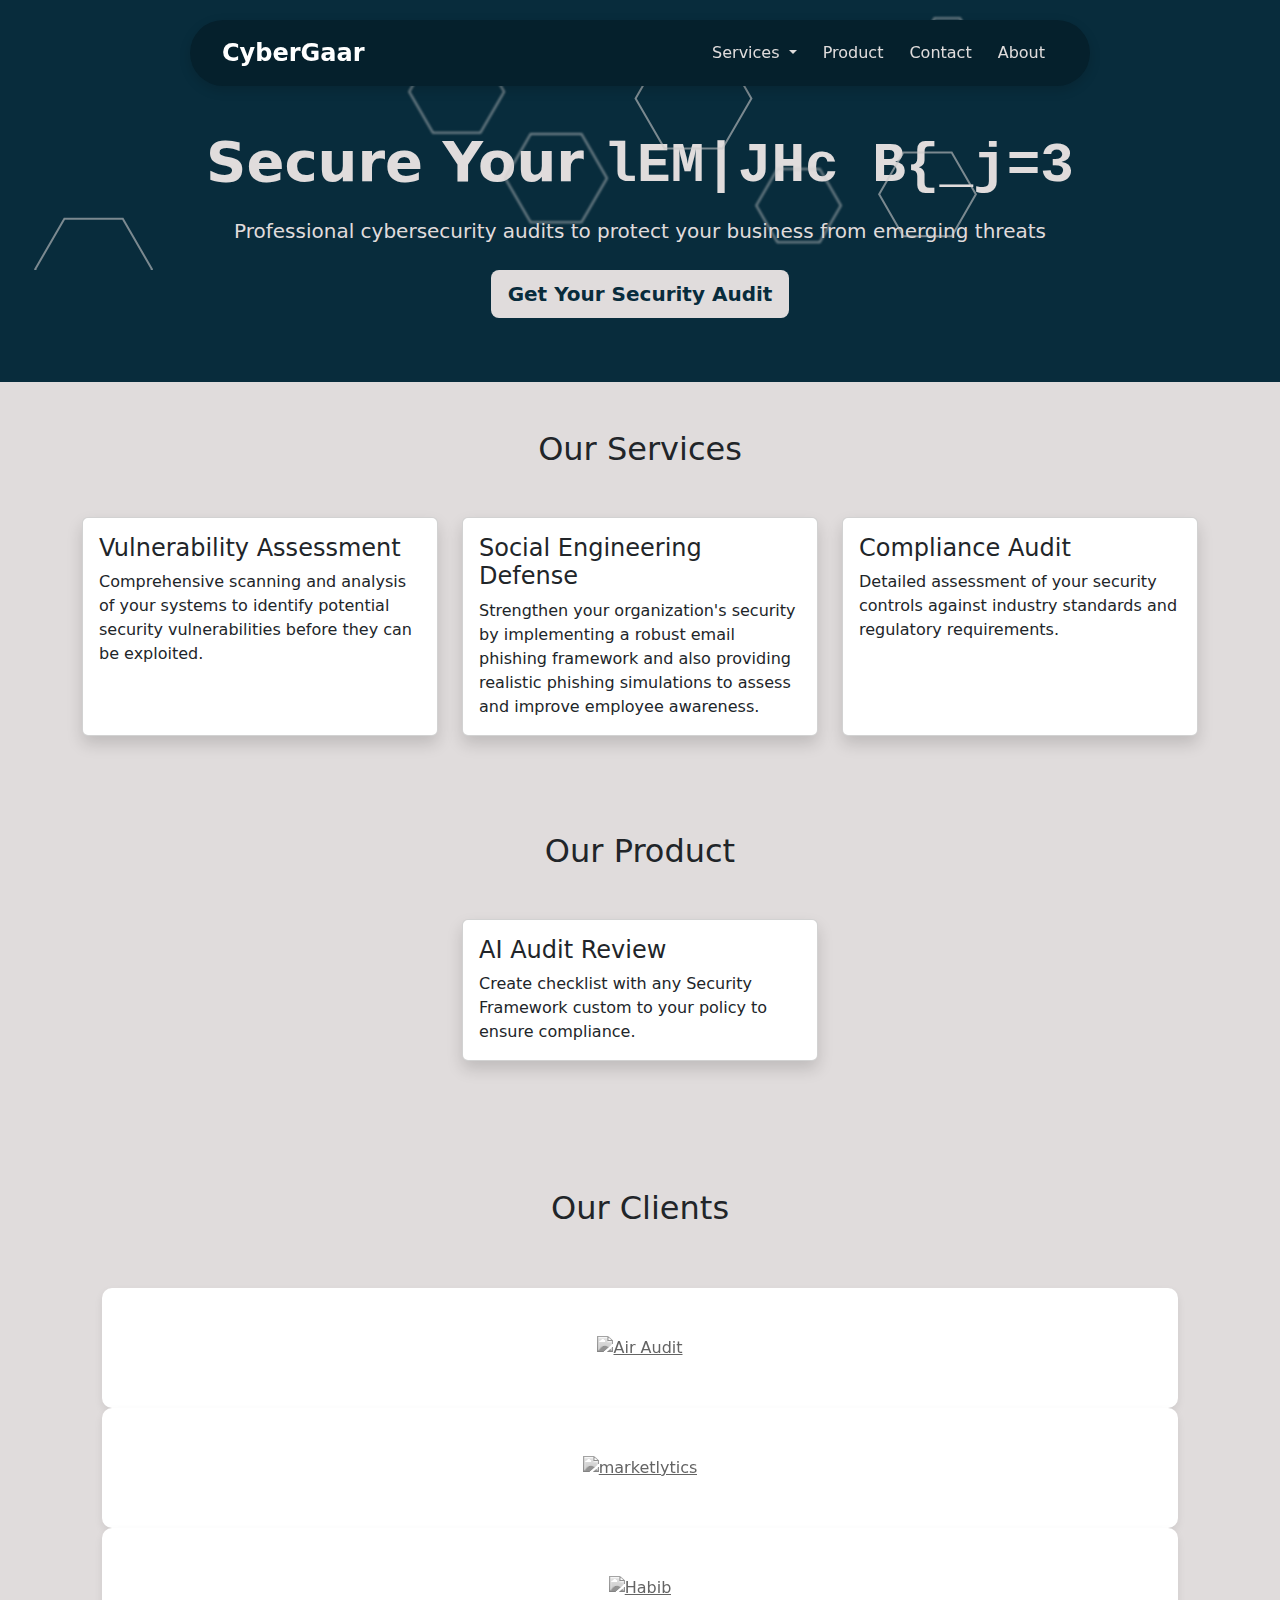
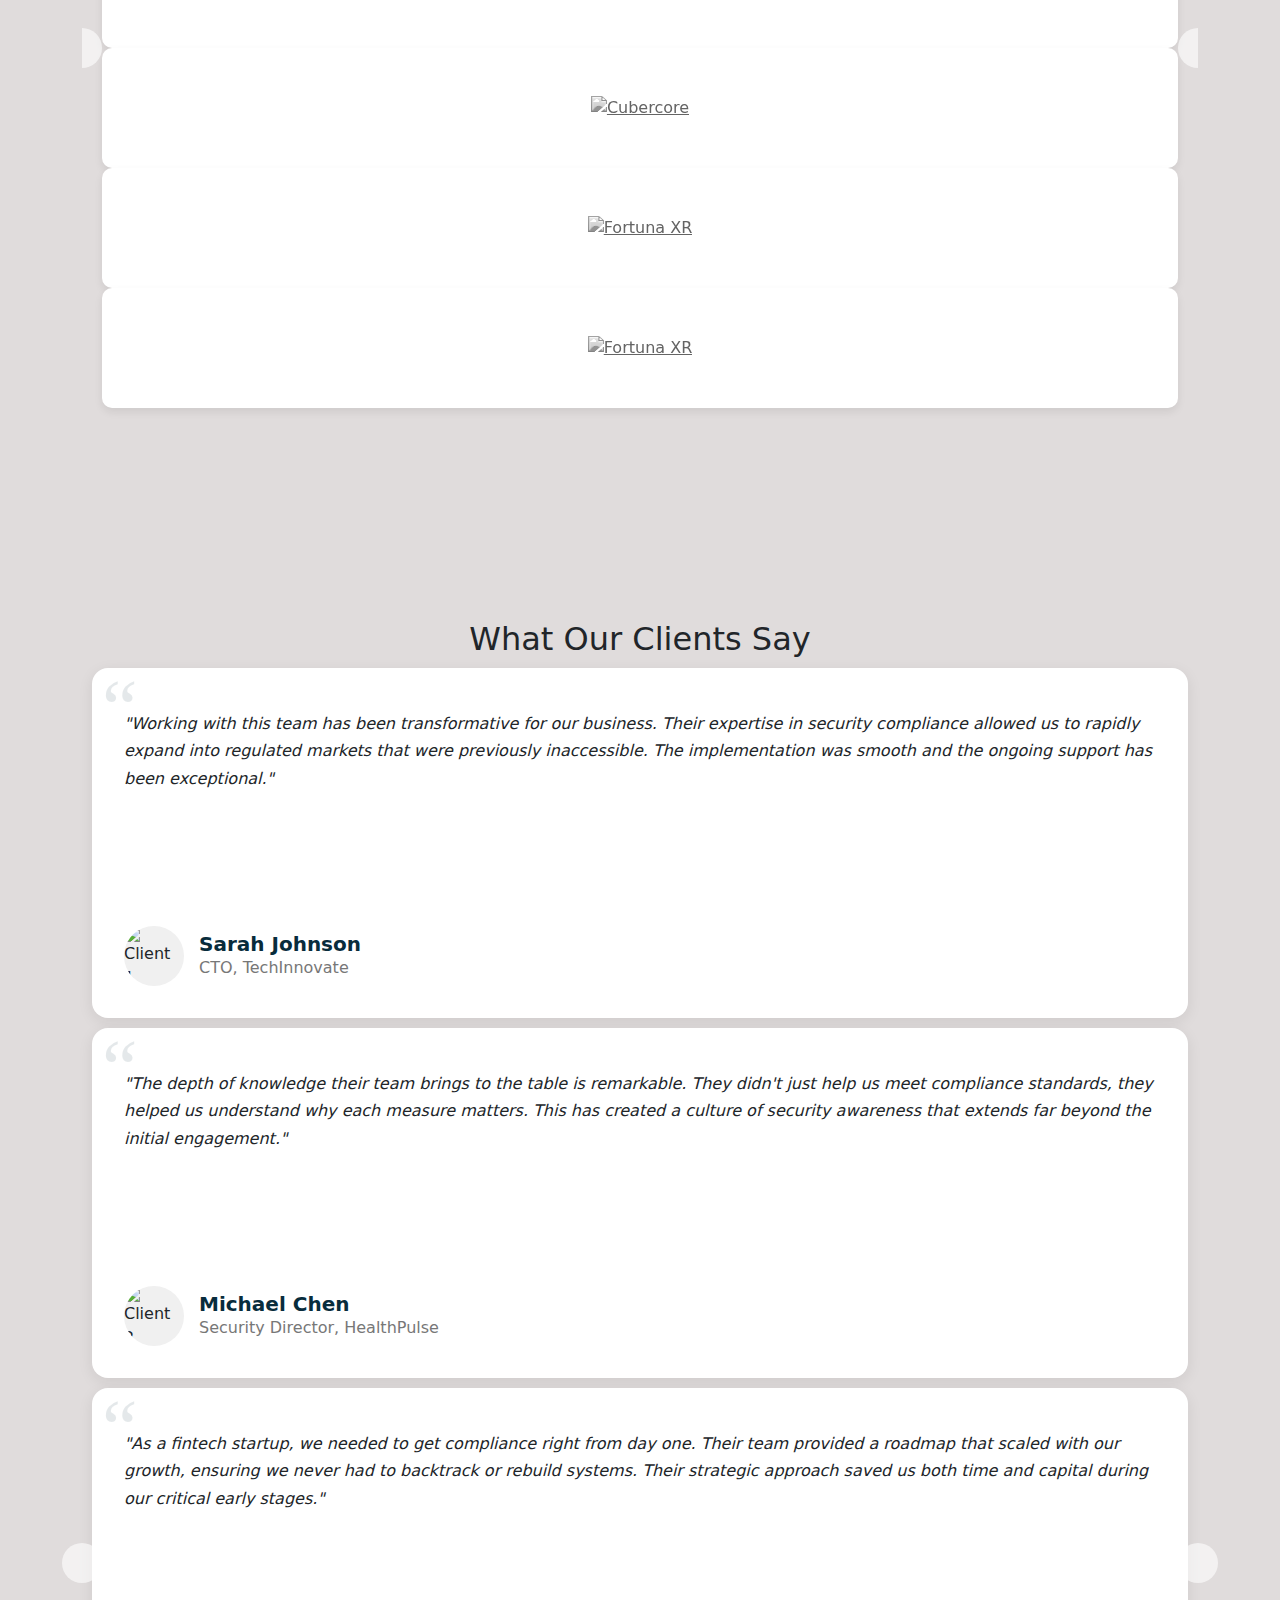
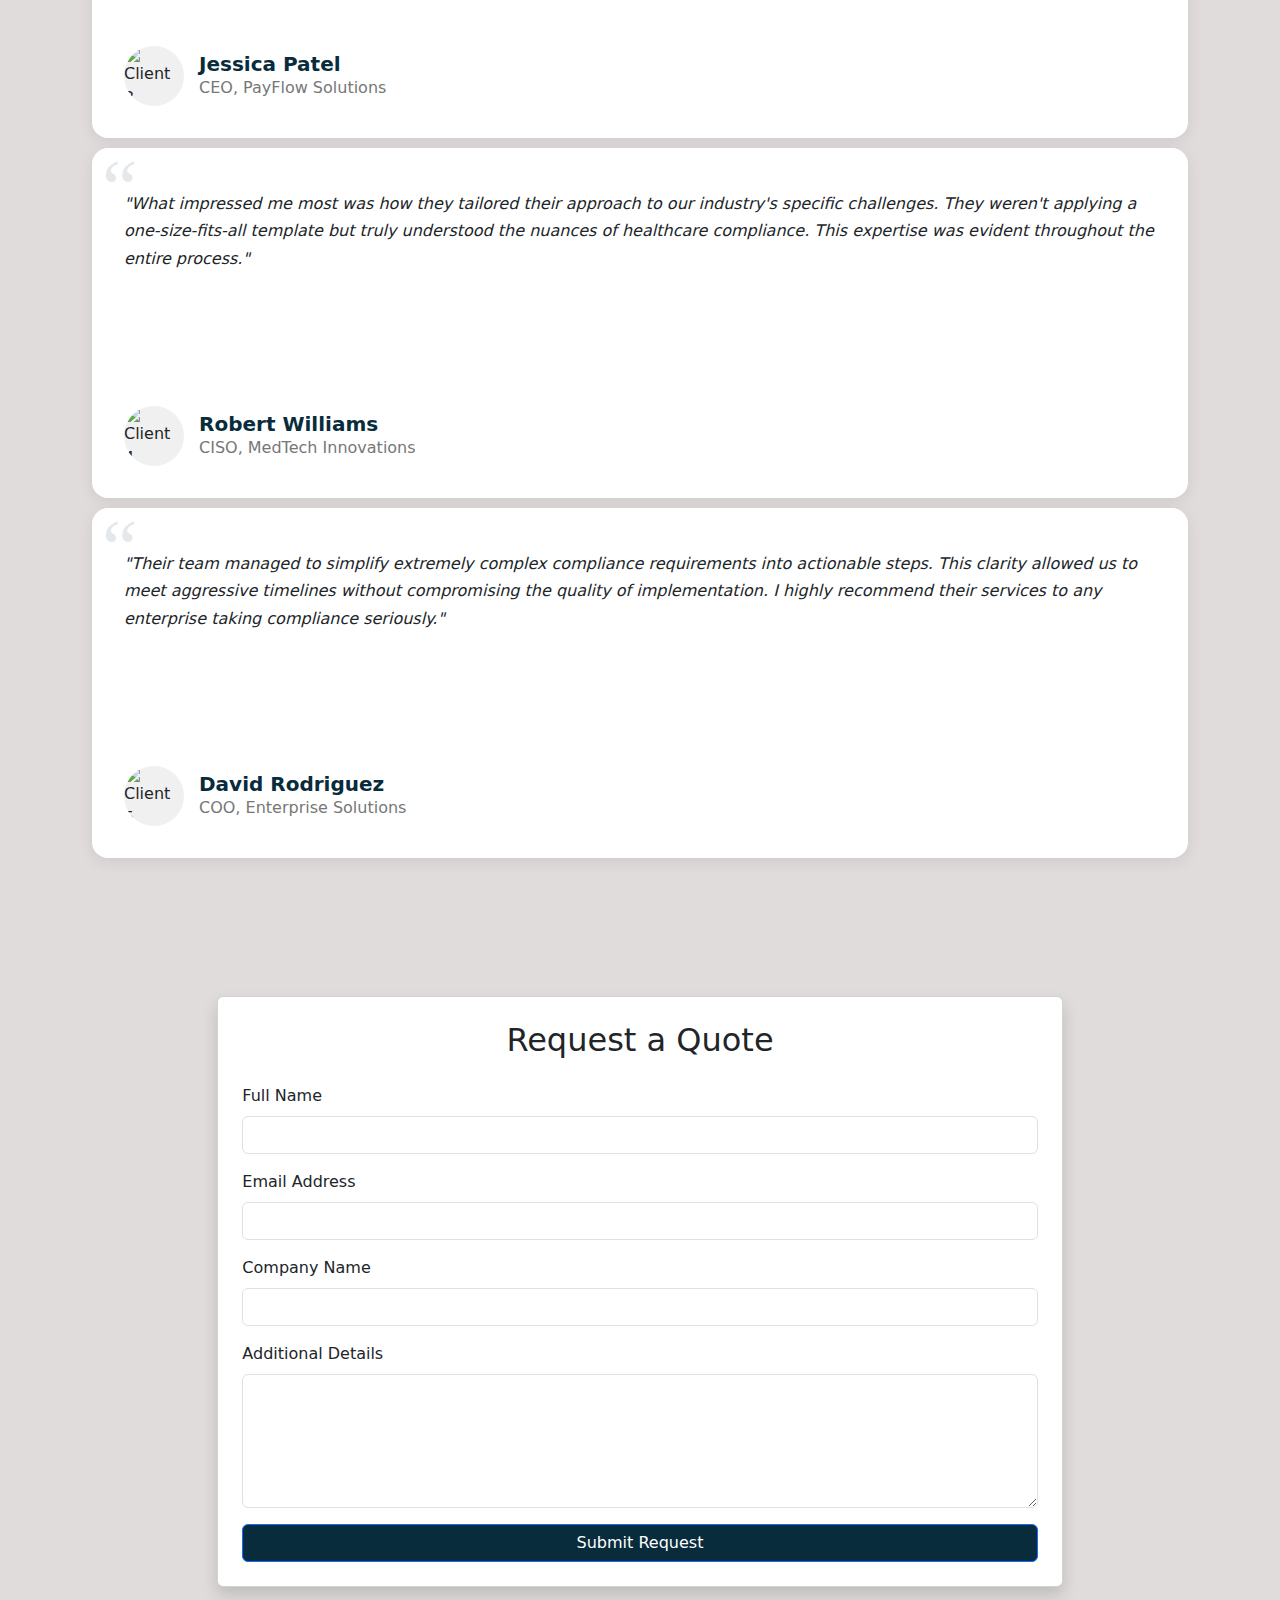
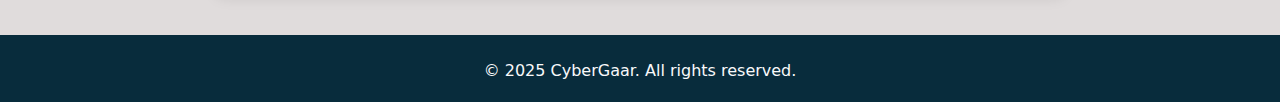
==== index.html @ 71641bfd "changes" ====
<!DOCTYPE html>
<html lang="en">
<head>
    <meta charset="UTF-8">
    <meta name="viewport" content="width=device-width, initial-scale=1.0">
    <meta name="description" content="CyberGaar offers expert security audit services, consultation, and implementation to help businesses comply with ISO 27001, PCI DSS, and other cybersecurity standards.">
    <meta name="keywords" content="security audit, cybersecurity, ISO 27001, PCI DSS, compliance, penetration testing, risk assessment, cybersecurity consultation">
    <meta name="author" content="CyberGaar Security Audit">
    <meta name="robots" content="index, follow">
    <title>CyberGaar - Security Audit Services</title>
    <link href="https://cdn.jsdelivr.net/npm/bootstrap@5.3.0/dist/css/bootstrap.min.css" rel="stylesheet">
    <link rel="stylesheet" href="styles.css">
</head>
<!-- Google tag (gtag.js) -->
<script async src="https://www.googletagmanager.com/gtag/js?id=G-5X9GFR6YK8"></script>
<script>
  window.dataLayer = window.dataLayer || [];
  function gtag(){dataLayer.push(arguments);}
  gtag('js', new Date());

  gtag('config', 'G-5X9GFR6YK8');
</script>
<body>
    <canvas id="hexCanvas"></canvas>
    <!-- Navbar -->
    <nav class="navbar navbar-expand-lg navbar-dark fixed-top">
        <div class="container">
            <a class="navbar-brand fw-bold fs-4" href="#">CyberGaar</a>
            <button class="navbar-toggler" type="button" data-bs-toggle="collapse" data-bs-target="#navbarNav">
                <span class="navbar-toggler-icon"></span>
            </button>
            <div class="collapse navbar-collapse" id="navbarNav">
                <ul class="navbar-nav ms-auto">
                    <li class="nav-item dropdown">
                        <a class="nav-link dropdown-toggle" href="#" role="button" data-bs-toggle="dropdown">
                            Services
                        </a>
                        <ul class="dropdown-menu">
                            <li><a class="dropdown-item" href="vulnerability.html">Vulnerability Assessment</a></li>
                            <li><a class="dropdown-item" href="pentesting.html">Social Engineering Testing</a></li>
                            <li><a class="dropdown-item" href="compliance.html">Compliance Audit</a></li>
                        </ul>
                    </li>
                    <li class="nav-item">
                        <a class="nav-link" href="Product.html">Product</a>
                    </li>
                    <li class="nav-item">
                        <a class="nav-link" href="#contact">Contact</a>
                    </li>
                    <li class="nav-item">
                        <a class="nav-link" href="about.html">About</a>
                    </li>
                </ul>
            </div>
        </div>
    </nav>

    <!-- Hero Section -->
    <section class="hero-section text-center">
        <div class="container">
            <h1 class="display-4 fw-bold mb-3">Secure Your <span id="animated-text">Digital Assets</span></h1>
            <p class="lead mb-4">Professional cybersecurity audits to protect your business from emerging threats</p>
            <a href="#contact" class="btn btn-lg cta-button fw-bold"  data-text="Get Your Security Audit"> 
                Get Your Security Audit
            </a>
        </div>
    </section>

    <!-- Services Section -->
    <section class="py-5" id="services">
        <div class="container">
            <h2 class="text-center mb-5">Our Services</h2>
            <div class="row g-4">
                <div class="col-md-4">
                    <div class="card h-100 shadow service-card">
                        <div class="card-body">
                            <h3 class="card-title h4">Vulnerability Assessment</h3>
                            <p class="card-text">Comprehensive scanning and analysis of your systems to identify potential security vulnerabilities before they can be exploited.</p>
                        </div>
                    </div>
                </div>
                <div class="col-md-4">
                    <div class="card h-100 shadow service-card">
                        <div class="card-body">
                            <h3 class="card-title h4">Social Engineering Defense</h3>
                            <p class="card-text">Strengthen your organization's security by implementing a robust email phishing framework and also providing realistic phishing simulations to assess and improve employee awareness.</p>
                        </div>
                    </div>
                </div>
                <div class="col-md-4">
                    <div class="card h-100 shadow service-card">
                        <div class="card-body">
                            <h3 class="card-title h4">Compliance Audit</h3>
                            <p class="card-text">Detailed assessment of your security controls against industry standards and regulatory requirements.</p>
                        </div>
                    </div>
                </div>
            </div>
        </div>
    </section>
    

    <section class="py-5" id="Product">
        <div class="container">
            <h2 class="text-center mb-5">Our Product</h2>
            <div class="row g-4">
                <div class="col-md-4 mx-auto">
                    <div class="card h-100 shadow service-card">
                        <div class="card-body">
                            <h3 class="card-title h4">AI Audit Review</h3>
                            <p class="card-text">Create checklist with any Security Framework custom to your policy to ensure compliance.</p>
                        </div>
                    </div>
                </div>
                
            </div>
        </div>
    </section>
    <section class="client-section">
        <div class="container">
            <h2 class="text-center section-title">Our Clients</h2>
            <div class="client-carousel-container position-relative">
                <div class="client-carousel">
                    <div class="client-item">
                        <a href="https://airaudit.com.pk" target="_blank" rel="noopener noreferrer">
                            <img src="https://airaudit.com.pk/wp-content/uploads/2017/05/auditt.png" alt="Air Audit">
                        </a>
                    </div>
                    <div class="client-item">
                        <a href="https://marketlytics.com/" target="_blank" rel="noopener noreferrer">
                            <img src="https://encrypted-tbn0.gstatic.com/images?q=tbn:ANd9GcQgSRQnXfHKbO80Rki9cgzYD9873BA2rF50-A&s" alt="marketlytics">
                        </a>
                    </div>
                    <div class="client-item">
                        <a href="http://habib.edu.pk/" target="_blank" rel="noopener noreferrer">
                            <img src="https://encrypted-tbn0.gstatic.com/images?q=tbn:ANd9GcQsJF5V3ASYWlHIbQcTwy3qFghGp8d4qfQalQ&s" alt="Habib">
                        </a>
                    </div>
                    <div class="client-item">
                        <a href="https://www.linkedin.com/company/cubercore/posts/?feedView=all" target="_blank" rel="noopener noreferrer">
                            <img src="https://media.licdn.com/dms/image/v2/D4D0BAQEz_dw-ORNkZg/company-logo_200_200/company-logo_200_200/0/1733742463553/cubercore_logo?e=1749081600&v=beta&t=Jw72UsQcy-YGRjMAgYzXry6mYBd9bFWesMHTzT5uMt0" alt="Cubercore">
                        </a>
                    </div>
                    <div class="client-item">
                        <a href="https://www.linkedin.com/company/fortuna-xr/?originalSubdomain=pk" target="_blank" rel="noopener noreferrer">
                            <img src="https://media.licdn.com/dms/image/v2/D4D0BAQELPQr4_F1nIA/company-logo_100_100/company-logo_100_100/0/1682935026852?e=1749081600&v=beta&t=ajyy0t_nCYClorfJHJ1xwo17EMJm9MFYIisE1i0LYuI" alt="Fortuna XR">
                        </a>
                    </div>
                    <div class="client-item">
                        <a href="https://www.linkedin.com/company/fortuna-xr/?originalSubdomain=pk" target="_blank" rel="noopener noreferrer">
                            <img src="https://media.licdn.com/dms/image/v2/D4D0BAQELPQr4_F1nIA/company-logo_100_100/company-logo_100_100/0/1682935026852?e=1749081600&v=beta&t=ajyy0t_nCYClorfJHJ1xwo17EMJm9MFYIisE1i0LYuI" alt="Fortuna XR">
                        </a>
                    </div>
                </div>
                <div class="carousel-control prev">
                    <i class="fas fa-chevron-left"></i>
                </div>
                <div class="carousel-control next">
                    <i class="fas fa-chevron-right"></i>
                </div>
            </div>
        </div>
    </section>

    <section class="testimonial-section">
        <div class="container">
            <h2 class="text-center section-title">What Our Clients Say</h2>
            <div class="testimonial-carousel-container position-relative">
                <div class="testimonial-carousel">
                    <div>
                        <div class="testimonial-card">
                            <div class="stars">
                                <i class="fas fa-star"></i>
                                <i class="fas fa-star"></i>
                                <i class="fas fa-star"></i>
                                <i class="fas fa-star"></i>
                                <i class="fas fa-star"></i>
                            </div>
                            <div class="testimonial-content">
                                "Working with this team has been transformative for our business. Their expertise in security compliance allowed us to rapidly expand into regulated markets that were previously inaccessible. The implementation was smooth and the ongoing support has been exceptional."
                            </div>
                            <div class="client-info">
                                <div class="client-image">
                                    <img src="/api/placeholder/60/60" alt="Client 1">
                                </div>
                                <div class="client-details">
                                    <h5>Sarah Johnson</h5>
                                    <p>CTO, TechInnovate</p>
                                </div>
                            </div>
                        </div>
                    </div>
                    <div>
                        <div class="testimonial-card">
                            <div class="stars">
                                <i class="fas fa-star"></i>
                                <i class="fas fa-star"></i>
                                <i class="fas fa-star"></i>
                                <i class="fas fa-star"></i>
                                <i class="fas fa-star"></i>
                            </div>
                            <div class="testimonial-content">
                                "The depth of knowledge their team brings to the table is remarkable. They didn't just help us meet compliance standards, they helped us understand why each measure matters. This has created a culture of security awareness that extends far beyond the initial engagement."
                            </div>
                            <div class="client-info">
                                <div class="client-image">
                                    <img src="/api/placeholder/60/60" alt="Client 2">
                                </div>
                                <div class="client-details">
                                    <h5>Michael Chen</h5>
                                    <p>Security Director, HealthPulse</p>
                                </div>
                            </div>
                        </div>
                    </div>
                    <div>
                        <div class="testimonial-card">
                            <div class="stars">
                                <i class="fas fa-star"></i>
                                <i class="fas fa-star"></i>
                                <i class="fas fa-star"></i>
                                <i class="fas fa-star"></i>
                                <i class="fas fa-star-half-alt"></i>
                            </div>
                            <div class="testimonial-content">
                                "As a fintech startup, we needed to get compliance right from day one. Their team provided a roadmap that scaled with our growth, ensuring we never had to backtrack or rebuild systems. Their strategic approach saved us both time and capital during our critical early stages."
                            </div>
                            <div class="client-info">
                                <div class="client-image">
                                    <img src="/api/placeholder/60/60" alt="Client 3">
                                </div>
                                <div class="client-details">
                                    <h5>Jessica Patel</h5>
                                    <p>CEO, PayFlow Solutions</p>
                                </div>
                            </div>
                        </div>
                    </div>
                    <div>
                        <div class="testimonial-card">
                            <div class="stars">
                                <i class="fas fa-star"></i>
                                <i class="fas fa-star"></i>
                                <i class="fas fa-star"></i>
                                <i class="fas fa-star"></i>
                                <i class="fas fa-star"></i>
                            </div>
                            <div class="testimonial-content">
                                "What impressed me most was how they tailored their approach to our industry's specific challenges. They weren't applying a one-size-fits-all template but truly understood the nuances of healthcare compliance. This expertise was evident throughout the entire process."
                            </div>
                            <div class="client-info">
                                <div class="client-image">
                                    <img src="/api/placeholder/60/60" alt="Client 4">
                                </div>
                                <div class="client-details">
                                    <h5>Robert Williams</h5>
                                    <p>CISO, MedTech Innovations</p>
                                </div>
                            </div>
                        </div>
                    </div>
                    <div>
                        <div class="testimonial-card">
                            <div class="stars">
                                <i class="fas fa-star"></i>
                                <i class="fas fa-star"></i>
                                <i class="fas fa-star"></i>
                                <i class="fas fa-star"></i>
                                <i class="fas fa-star"></i>
                            </div>
                            <div class="testimonial-content">
                                "Their team managed to simplify extremely complex compliance requirements into actionable steps. This clarity allowed us to meet aggressive timelines without compromising the quality of implementation. I highly recommend their services to any enterprise taking compliance seriously."
                            </div>
                            <div class="client-info">
                                <div class="client-image">
                                    <img src="/api/placeholder/60/60" alt="Client 5">
                                </div>
                                <div class="client-details">
                                    <h5>David Rodriguez</h5>
                                    <p>COO, Enterprise Solutions</p>
                                </div>
                            </div>
                        </div>
                    </div>
                </div>
                <div class="carousel-control prev">
                    <i class="fas fa-chevron-left"></i>
                </div>
                <div class="carousel-control next">
                    <i class="fas fa-chevron-right"></i>
                </div>
            </div>
        </div>
    </section>

    <!-- Contact Form -->
    <section class="py-5" id="contact">
        <div class="row justify-content-center">
            <div class="col-md-8">
                <div class="card shadow">
                    <div class="card-body p-4">
                        <h2 class="text-center mb-4">Request a Quote</h2>
                        <form id="Form" action="https://formspree.io/f/xzzdgkly" method="POST">
                            <div class="mb-3">
                                <label for="name" class="form-label">Full Name</label>
                                <input type="text" class="form-control" id="name" name="name" required>
                            </div>
                            <div class="mb-3">
                                <label for="email" class="form-label">Email Address</label>
                                <input type="email" class="form-control" id="email" name="email" required>
                            </div>
                            <div class="mb-3">
                                <label for="company" class="form-label">Company Name</label>
                                <input type="text" class="form-control" id="company" name="company" required>
                            </div>
                            <div class="mb-3">
                                <label for="message" class="form-label">Additional Details</label>
                                <textarea class="form-control" id="message" name="message" rows="5" required></textarea>
                            </div>
                            <button type="submit" class="btn btn-primary w-100 "  style="background-color: var(--primary-color); ">Submit Request</button>
                        </form>
                    </div>
                </div>
            </div>
        </div>
    </section>

    <!-- Footer -->
    <footer class="py-4 text-center text-light" style="background-color: var(--primary-color);">
        <p class="mb-0">&copy; 2025 CyberGaar. All rights reserved.</p>
    </footer>
    



    <script>
        document.addEventListener("DOMContentLoaded", function () {
        const targetText = "Digital Assets"; // Original text
        const targetElement = document.getElementById("animated-text");
        const characters = "!@#$%^&*()_+=-[]{}|;:',.<>?/0123456789ABCDEFGHIJKLMNOPQRSTUVWXYZabcdefghijklmnopqrstuvwxyz";

        function scrambleText(text, duration, pauseBeforeDecrypt) {
            let scrambledChars = text.split("").map(char => (char === " " ? " " : characters[Math.floor(Math.random() * characters.length)]));
            targetElement.innerText = scrambledChars.join("");

            let startTime = Date.now();
            let interval = setInterval(() => {
                let elapsed = Date.now() - startTime;

                if (elapsed >= duration) {
                    clearInterval(interval);
                    setTimeout(() => decryptText(scrambledChars, text), pauseBeforeDecrypt); // Pause before decrypting
                } else {
                    scrambledChars = scrambledChars.map((char, i) => 
                        text[i] === " " ? " " : characters[Math.floor(Math.random() * characters.length)]
                    );
                    targetElement.innerText = scrambledChars.join("");
                }
            }, 100);
        }

        function decryptText(scrambledChars, originalText) {
            let originalChars = originalText.split("");
            let index = 0;
            
            let interval = setInterval(() => {
                if (index < originalChars.length) {
                    if (originalChars[index] !== " ") {
                        scrambledChars[index] = originalChars[index]; // Reveal one character at a time
                    }
                    targetElement.innerText = scrambledChars.join("");
                    index++;
                } else {
                    clearInterval(interval);
                }
            }, 100);
        }

        function startAnimationLoop() {
            scrambleText(targetText, 2000, 1500); // Encrypt for 2s, pause for 1.5s before decrypting
            setTimeout(startAnimationLoop, 6000); // Restart every 6 seconds
        }

        startAnimationLoop(); // Begin the cycle
    });

    </script>
    <script src="script.js"></script>
    <!-- Bootstrap JS and Popper.js -->
    <script src="https://cdn.jsdelivr.net/npm/@popperjs/core@2.11.8/dist/umd/popper.min.js" integrity="sha384-I7E8VVD/ismYTF4hNIPjVp/Zjvgyol6VFvRkX/vR+Vc4jQkC+hVqc2pM8ODewa9r" crossorigin="anonymous"></script>
    <script src="https://cdn.jsdelivr.net/npm/bootstrap@5.3.3/dist/js/bootstrap.min.js" integrity="sha384-0pUGZvbkm6XF6gxjEnlmuGrJXVbNuzT9qBBavbLwCsOGabYfZo0T0to5eqruptLy" crossorigin="anonymous"></script>
    <script src="https://cdnjs.cloudflare.com/ajax/libs/jquery/3.6.0/jquery.min.js"></script>
    <script src="https://cdnjs.cloudflare.com/ajax/libs/slick-carousel/1.8.1/slick.min.js"></script>
    <link rel="stylesheet" href="https://cdnjs.cloudflare.com/ajax/libs/slick-carousel/1.8.1/slick.min.css">
    <link rel="stylesheet" href="https://cdnjs.cloudflare.com/ajax/libs/slick-carousel/1.8.1/slick-theme.min.css">
    <script>
        $(document).ready(function () {
        // Initialize Client Carousel
        $('.client-carousel').slick({
            slidesToShow: 5,
            slidesToScroll: 1,
            autoplay: true,
            autoplaySpeed: 2000,
            arrows: false,  // Arrows disabled as we use custom ones
            dots: false,
            pauseOnHover: true,
            responsive: [
                {
                    breakpoint: 1200,
                    settings: { slidesToShow: 4 }
                },
                {
                    breakpoint: 1024,
                    settings: { slidesToShow: 3 }
                },
                {
                    breakpoint: 768,
                    settings: { slidesToShow: 2 }
                },
                {
                    breakpoint: 576,
                    settings: { slidesToShow: 1 }
                }
            ]
        });

        // Manual Carousel Controls
        $('.client-carousel-container .prev').click(function () {
            $('.client-carousel').slick('slickPrev');
        });

        $('.client-carousel-container .next').click(function () {
            $('.client-carousel').slick('slickNext');
        });

        // Initialize Testimonial Carousel
        $('.testimonial-carousel').slick({
            slidesToShow: 2,
            slidesToScroll: 1,
            autoplay: true,
            autoplaySpeed: 4000,
            arrows: false,
            dots: true,
            pauseOnHover: true,
            responsive: [
                {
                    breakpoint: 1024,
                    settings: { slidesToShow: 2 }
                },
                {
                    breakpoint: 768,
                    settings: { slidesToShow: 1 }
                }
            ]
        });

        // Testimonial Carousel Controls
        $('.testimonial-carousel-container .prev').click(function () {
            $('.testimonial-carousel').slick('slickPrev');
        });

        $('.testimonial-carousel-container .next').click(function () {
            $('.testimonial-carousel').slick('slickNext');
        });
    });
    </script>
</body>



</html>
---- styles.css ----
/* Root Variables */
:root {
    --primary-color: #082c3c;
    --light-color: #e0dcdc;
    --deep-black: #080404;
}

/* Base Styles */
body {
    background-color: var(--light-color);
}

/* Navigation Styles */
.navbar {
    background-color: #05202c;
    border-radius: 50px;
    padding: 10px 20px;
    position: fixed;
    top: 20px;
    left: 50%;
    transform: translateX(-50%);
    max-width: 95%;
    width: 900px;
    z-index: 1000;
    box-shadow: 0 4px 12px rgba(0,0,0,0.15);
}

.navbar-brand {
    margin-right: 30px;
}

.navbar-nav .nav-link {
    color: var(--light-color);
    font-weight: 500;
    padding: 10px 20px;
    margin: 0 5px;
    transition: all 0.3s;
}

.navbar-nav .nav-link:hover {
    color: rgba(255,255,255,0.8);
}

.btn{
    z-index: 10;
}
.contact-btn {
    background-color: var(--primary-color);
    color: var(--light-color);
    border-radius: 50px;
    padding: 10px 25px;
    margin-left: 10px;
    font-weight: 500;
    transition: all 0.3s;
}

.contact-btn:hover {
    background-color: var(--primary-color);
    color: var(--light-color);
    transform: translateY(-2px);
}
.dropdown-menu {
    background-color: #05202c;
    border: none;
    display: hidden;
    opacity: 0;
    visibility: hidden;
    transition: all 0.3s ease;
}

.dropdown:hover .dropdown-menu {
    opacity: 1;
    visibility: visible;
}

.dropdown:not(:hover) .dropdown-menu {
    transition-delay: 0.5s;
}

.dropdown-item {
    color: var(--light-color);
}

.dropdown-item:hover {
    background-color: rgba(255, 255, 255, 0.1);
    color: white;
}

/* Hero Section */
.hero-section {
    background: linear-gradient(var(--primary-color), var(--primary-color)), url('/api/placeholder/1200/400');
    background-size: cover;
    background-position: center;
    color: var(--light-color);
    padding: 8rem 0 4rem;
    z-index: 100;
}

/* Card Styles */
.service-card,
.compliance-card,
.feature-card,
.team-card,
.process-card {
    transition: transform 0.3s;
    height: 100%;
}

.service-card:hover,
.compliance-card:hover,
.feature-card:hover,
.process-card:hover {
    transform: translateY(-5px);
}

.team-card:hover {
    transform: translateY(-10px);
}

/* Icon Styles */
.icon-circle,
.benefit-icon,
.feature-icon {
    background-color: var(--primary-color);
    display: flex;
    align-items: center;
    justify-content: center;
    margin: 0 auto 1rem;
}

.icon-circle {
    width: 80px;
    height: 80px;
    border-radius: 50%;
}

.benefit-icon {
    width: 60px;
    height: 60px;
    border-radius: 50%;
}

.feature-icon {
    width: 4rem;
    height: 4rem;
    border-radius: 0.75rem;
    color: var(--light-color);
    font-size: 1.5rem;
}

/* Compliance Specific */
.fa-credit-card,
.fa-hospital-user,
.fa-shield-alt {
    color: var(--primary-color);
}

.framework-badge {
    background-color: var(--primary-color);
    color: var(--light-color);
    padding: 0.5rem 1rem;
    border-radius: 20px;
    display: inline-block;
    margin: 0.25rem;
}

.checklist-item {
    padding: 1rem;
    border-left: 3px solid var(--primary-color);
    margin-bottom: 1rem;
    background-color: white;
}

/* Timeline Styles */
.timeline {
    position: relative;
    padding: 2rem 0;
}
.timeline2 {
    position: relative;
    padding-left: 3rem;
}
.timeline2::before {
    content: '';
    position: absolute;
    width: 2px;
    background-color: var(--primary-color);
    top: 0;
    bottom: 0;
    left: 50%;
    transform: translateX(-50%);
}



.timeline::before {
    content: '';
    position: absolute;
    width: 2px;
    background-color: var(--primary-color);
    top: 0;
    bottom: 0;
    left: 50%;
    transform: translateX(-50%);
}

.timeline-item {
    position: relative;
    margin-bottom: 2rem;
}

/* Stats Section */
.stats-card {
    background-color: var(--primary-color);
    color: var(--light-color);
}

.stat-number {
    font-size: 2.5rem;
    font-weight: bold;
}

/* Mission Section */
.mission-section {
    background-color: white;
    border-radius: 1rem;
    box-shadow: 0 4px 6px rgba(0, 0, 0, 0.1);
}

/* CTA Styles */
.cta-button {
    background-color: var(--light-color);
    color: var(--primary-color);
    transition: transform 0.3s;
}

.cta-button:hover {
    transform: translateY(-2px);
}

.cta-section {
    background-color: var(--primary-color);
    color: var(--light-color);
}

/* Footer */
footer {
    background-color: var(--primary-color);
    color: var(--light-color);
}

/* Media Queries */
@media (max-width: 768px) {
    .timeline::before {
        left: 31px;
    }
}
section.bg-white {
    width: 100%;
   
}

.scramble {
    transition: color 0.2s ease;
}

canvas {
    position: absolute;
    top: 0;
    left: 0;

}
#animated-text {
    display: inline-block;
    font-family: monospace;
    transition: all 0.5s ease-in-out;
}

.client-section {
    padding: 5rem 0;
    background-color: var(--light-color);
}

.client-carousel {
    padding: 2rem 0;
}

.client-item {
    height: 120px;
    display: flex;
    align-items: center;
    justify-content: center;
    margin: 0 20px;
    padding: 15px;
    border-radius: 10px;
    background-color: white;
    box-shadow: 0 4px 8px rgba(0,0,0,0.08);
    transition: transform 0.3s;
}

.client-item:hover {
    transform: translateY(-5px);
}

.client-item img {
    max-height: 80px;
    max-width: 100%;
    filter: grayscale(100%);
    transition: filter 0.3s;
}

.client-item:hover img {
    filter: grayscale(0%);
}

/* Testimonial Styles */
.testimonial-section {
    background-color: var(--light-color);
    padding: 5rem 0;
}

.testimonial-card {
    background-color: white;
    border-radius: 1rem;
    padding: 2rem;
    box-shadow: 0 4px 15px rgba(0,0,0,0.08);
    margin: 10px;
    height: 350px;
    display: flex;
    flex-direction: column;
    position: relative;
}

.testimonial-card::before {
    content: '\201C';
    font-family: Georgia, serif;
    font-size: 5rem;
    position: absolute;
    top: -20px;
    left: 10px;
    color: var(--primary-color);
    opacity: 0.1;
}

.testimonial-content {
    flex-grow: 1;
    margin-bottom: 1.5rem;
    font-style: italic;
    line-height: 1.7;
}

.client-info {
    display: flex;
    align-items: center;
}

.client-image {
    width: 60px;
    height: 60px;
    border-radius: 50%;
    overflow: hidden;
    margin-right: 15px;
    background-color: #f0f0f0;
}

.client-details h5 {
    margin-bottom: 0;
    color: var(--primary-color);
    font-weight: 600;
}

.client-details p {
    margin-bottom: 0;
    color: #777;
}

.stars {
    color: gold;
    margin-bottom: 10px;
}




/* Control Buttons */
.carousel-control {
    width: 40px;
    height: 40px;
    background-color: var(--primary-color);
    border-radius: 50%;
    display: flex;
    align-items: center;
    justify-content: center;
    color: white;
    font-size: 18px;
    position: absolute;
    top: 50%;
    transform: translateY(-50%);
    cursor: pointer;
    transition: all 0.3s;
    z-index: 10;
}

.carousel-control:hover {
    background-color: #0a3e56;
}

.carousel-control.prev {
    left: -20px;
}

.carousel-control.next {
    right: -20px;
}

.client-carousel-container {
    position: relative;
    max-width: 100%;
    overflow: hidden;
    padding: 20px 0;
}

.client-item {
    display: flex;
    justify-content: center;
    align-items: center;
    padding: 10px;
}

.client-item img {
    max-width: 150px;  /* Adjust as needed */
    max-height: 80px;
    width: auto;
    height: auto;
    object-fit: contain;
}

.carousel-control {
    position: absolute;
    top: 50%;
    transform: translateY(-50%);
    font-size: 24px;
    color: #333;
    cursor: pointer;
    background-color: rgba(255, 255, 255, 0.6);
    border-radius: 50%;
    padding: 10px;
    transition: 0.3s ease-in-out;
}

.carousel-control:hover {
    background-color: rgba(255, 255, 255, 0.9);
}

.prev {
    left: 10px;
}

.next {
    right: 10px;
}

/* Mobile Adjustments */
@media (max-width: 768px) {
    .client-item img {
        max-width: 120px;
        max-height: 60px;
    }

    .carousel-control {
        font-size: 20px;
        padding: 8px;
    }
}

@media (max-width: 480px) {
    .client-item img {
        max-width: 100px;
        max-height: 50px;
    }

    .carousel-control {
        font-size: 18px;
        padding: 6px;
    }
}
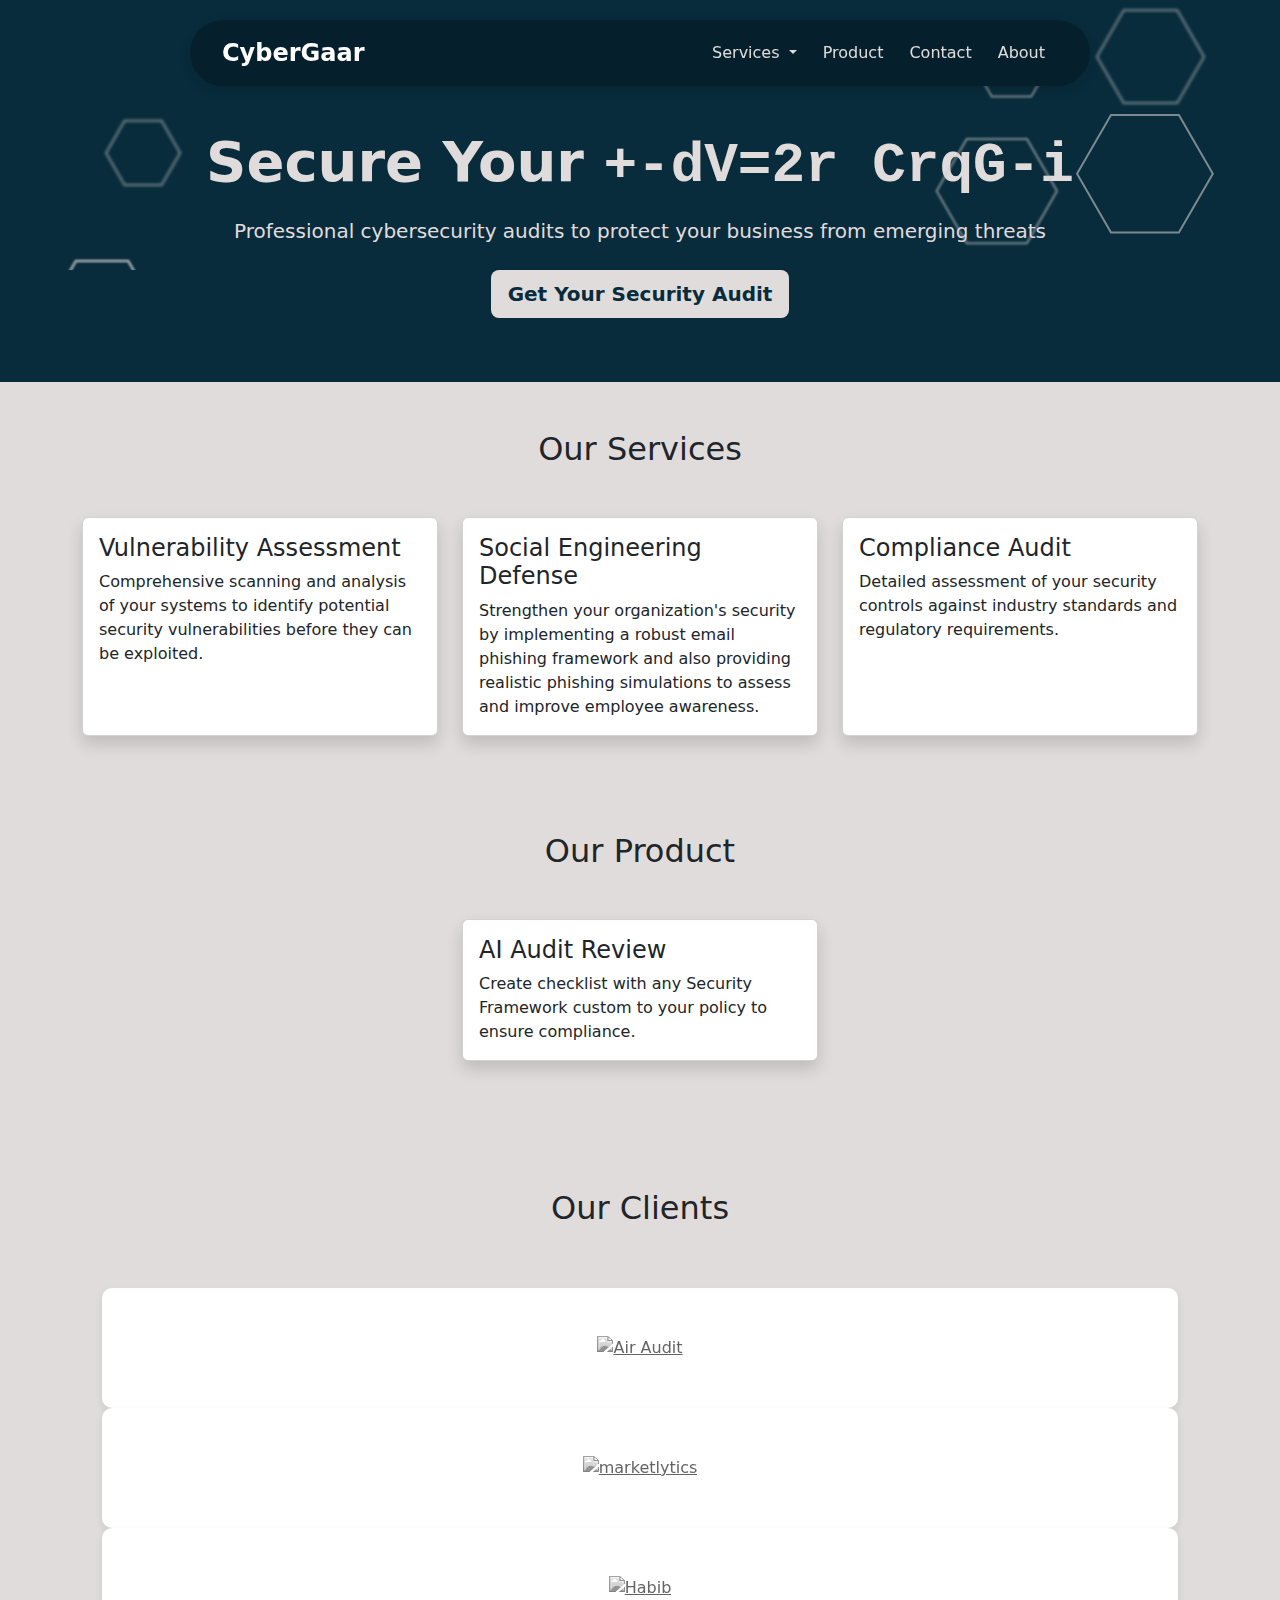
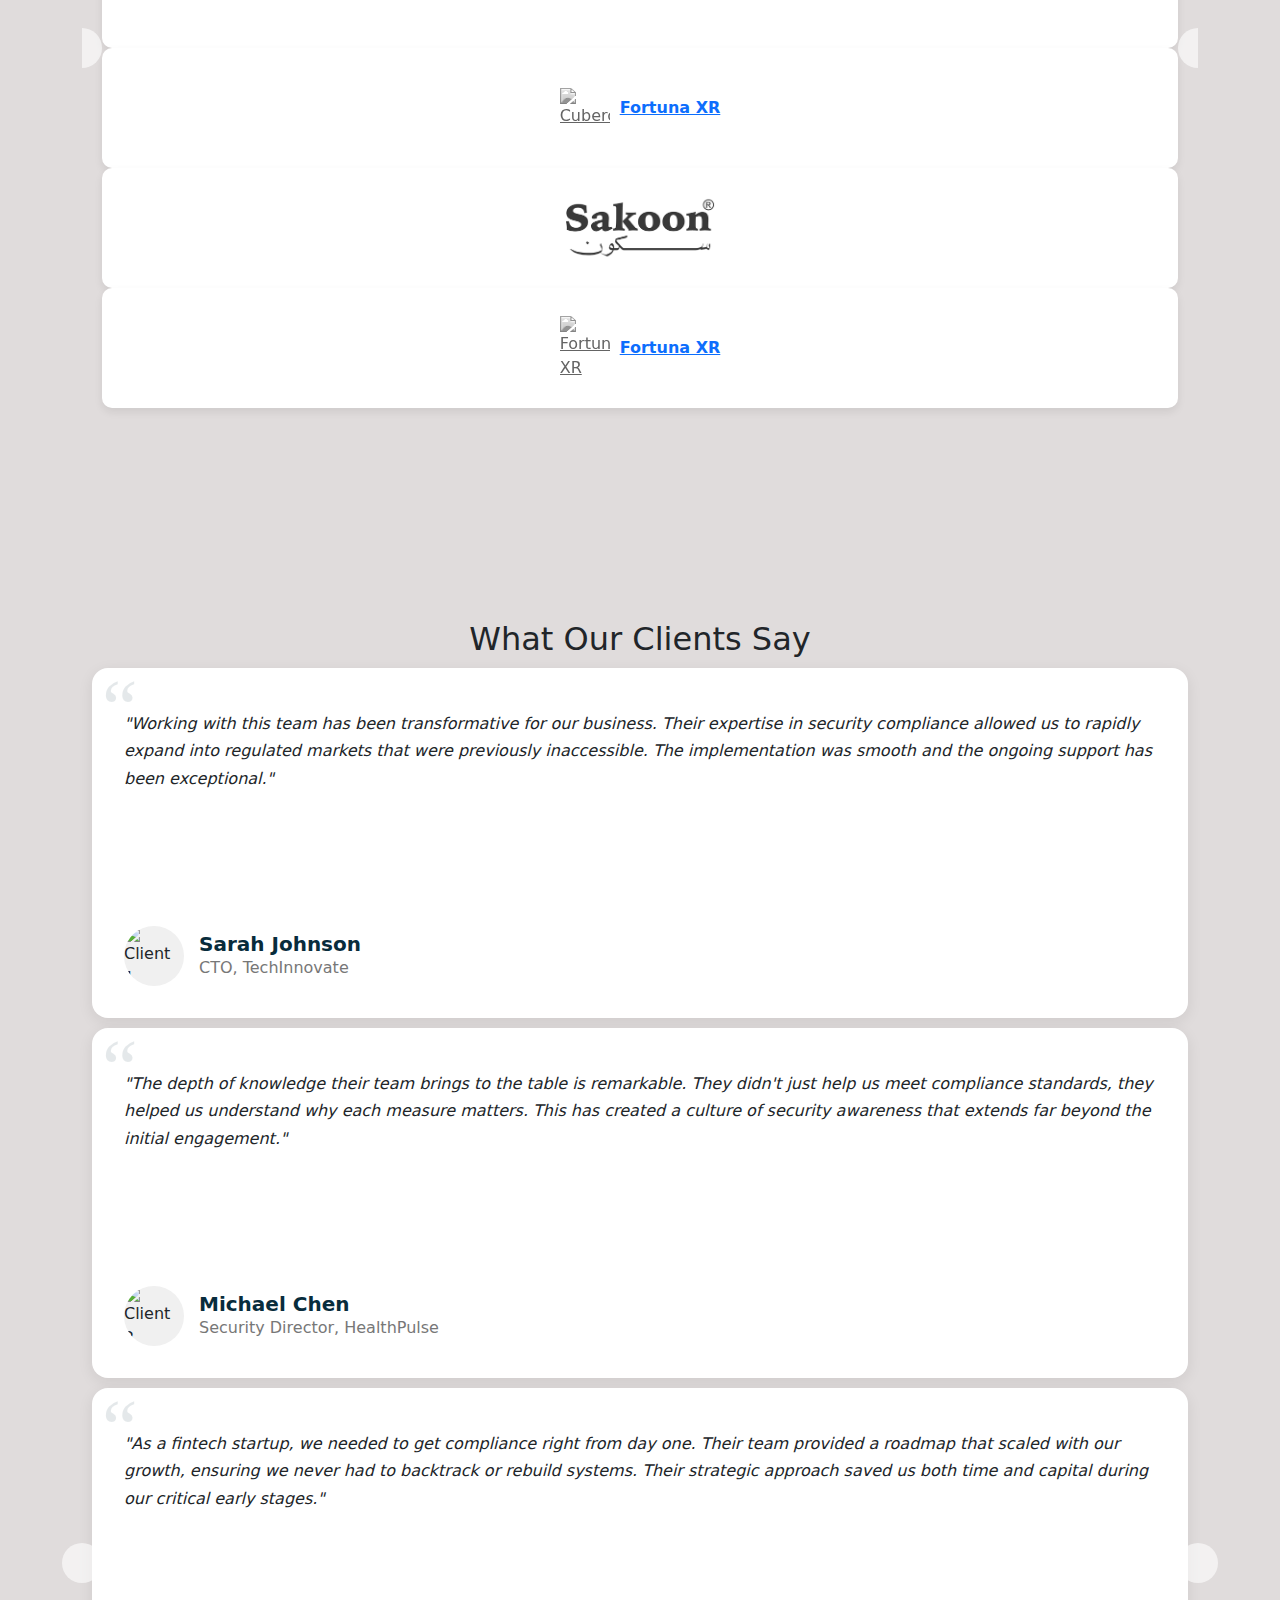
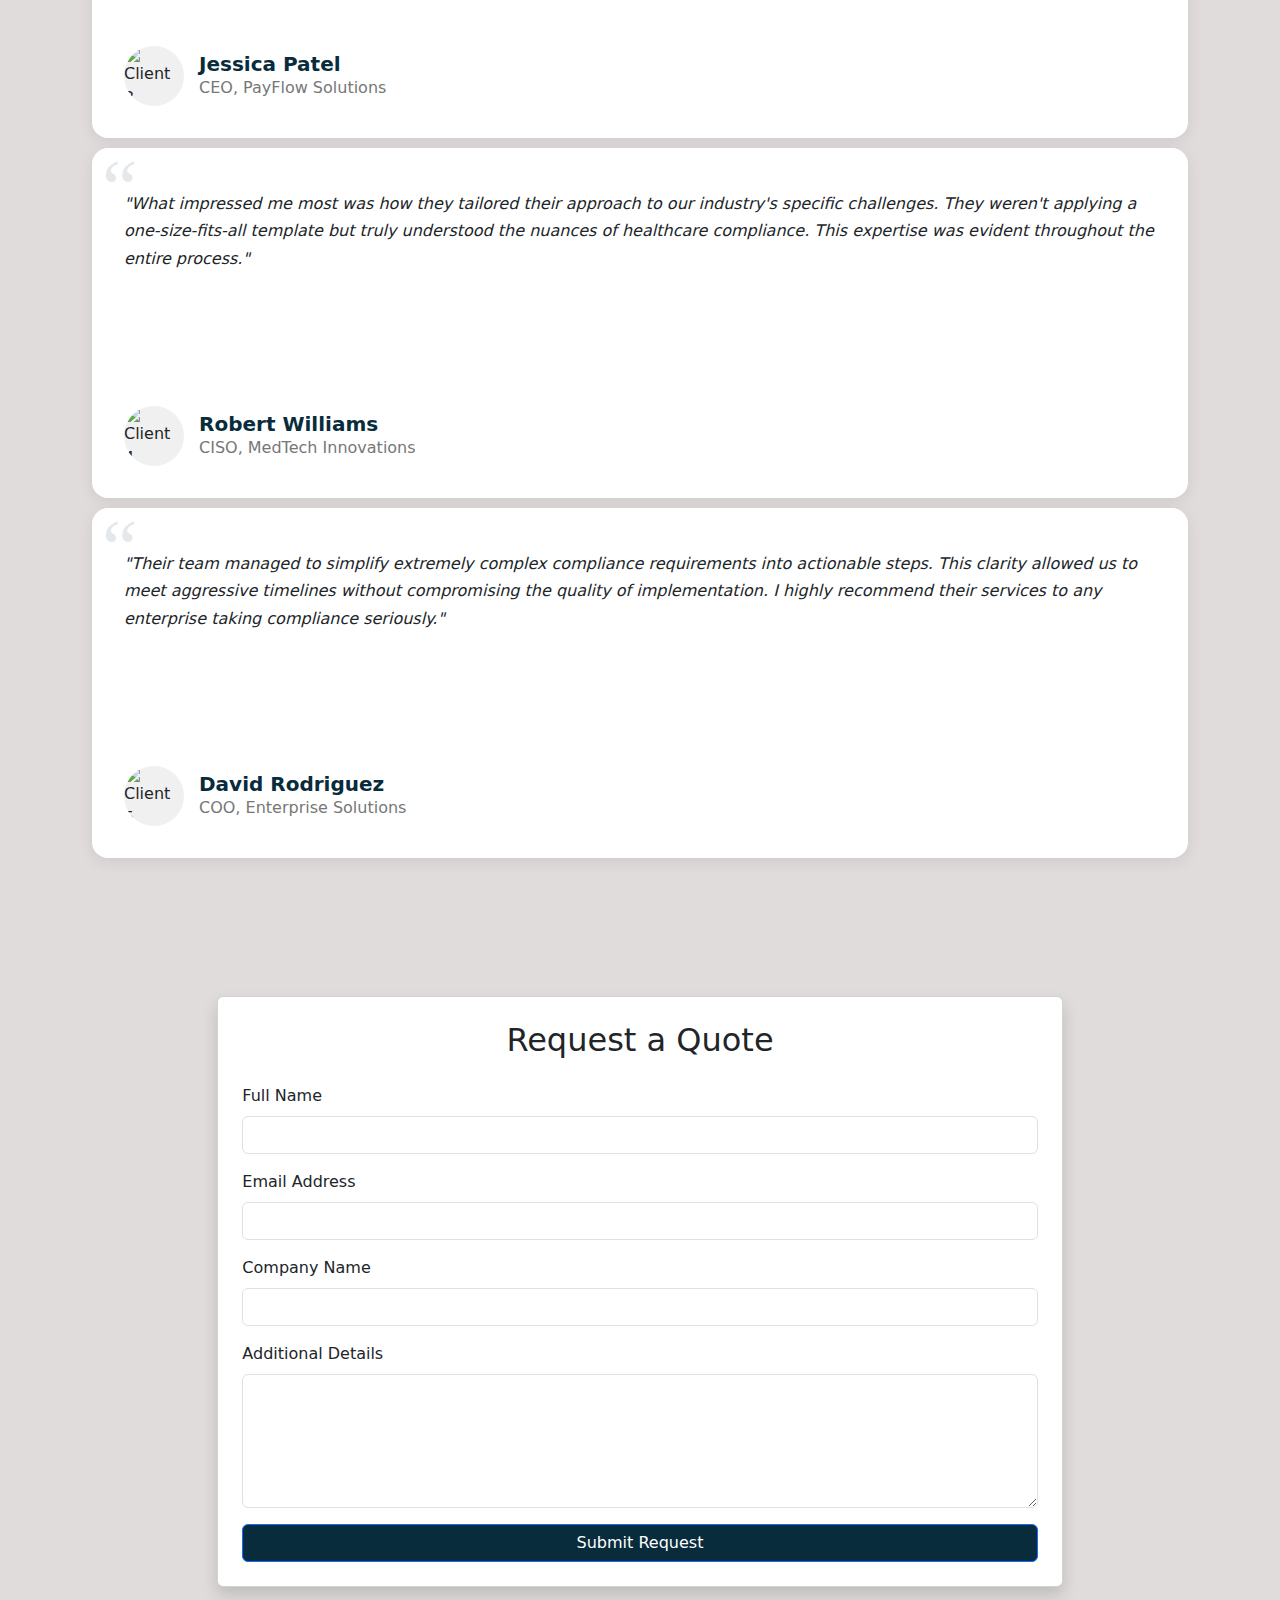
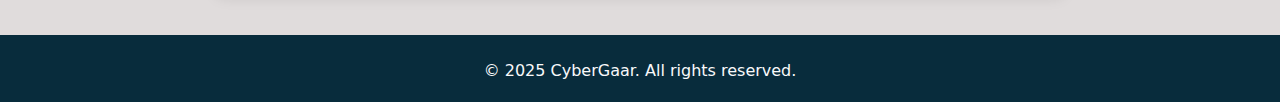
==== commit f9e8e26c: "changes" ====
--- a/index.html
+++ b/index.html
@@ -137,20 +137,29 @@
                         </a>
                     </div>
                     <div class="client-item">
-                        <a href="https://www.linkedin.com/company/cubercore/posts/?feedView=all" target="_blank" rel="noopener noreferrer">
-                            <img src="https://media.licdn.com/dms/image/v2/D4D0BAQEz_dw-ORNkZg/company-logo_200_200/company-logo_200_200/0/1733742463553/cubercore_logo?e=1749081600&v=beta&t=Jw72UsQcy-YGRjMAgYzXry6mYBd9bFWesMHTzT5uMt0" alt="Cubercore">
-                        </a>
-                    </div>
-                    <div class="client-item">
-                        <a href="https://www.linkedin.com/company/fortuna-xr/?originalSubdomain=pk" target="_blank" rel="noopener noreferrer">
-                            <img src="https://media.licdn.com/dms/image/v2/D4D0BAQELPQr4_F1nIA/company-logo_100_100/company-logo_100_100/0/1682935026852?e=1749081600&v=beta&t=ajyy0t_nCYClorfJHJ1xwo17EMJm9MFYIisE1i0LYuI" alt="Fortuna XR">
-                        </a>
-                    </div>
-                    <div class="client-item">
-                        <a href="https://www.linkedin.com/company/fortuna-xr/?originalSubdomain=pk" target="_blank" rel="noopener noreferrer">
-                            <img src="https://media.licdn.com/dms/image/v2/D4D0BAQELPQr4_F1nIA/company-logo_100_100/company-logo_100_100/0/1682935026852?e=1749081600&v=beta&t=ajyy0t_nCYClorfJHJ1xwo17EMJm9MFYIisE1i0LYuI" alt="Fortuna XR">
-                        </a>
-                    </div>
+                        <a href="https://www.linkedin.com/company/cubercore/posts/?feedView=all" target="_blank" rel="noopener noreferrer" >
+                            <div style="display: flex; align-items: center; gap: 10px; width: 100%;">
+                                <img src="https://media.licdn.com/dms/image/v2/D4D0BAQEz_dw-ORNkZg/company-logo_200_200/company-logo_200_200/0/1733742463553/cubercore_logo?e=1749081600&v=beta&t=Jw72UsQcy-YGRjMAgYzXry6mYBd9bFWesMHTzT5uMt0" 
+                                     alt="Cubercore" style="max-width: 50px; height: auto;">
+                                <span style="font-size: 16px; font-weight: bold; flex-grow: 1; text-align: center;">Fortuna XR</span>
+                            </div>
+                        </a>
+                    </div>
+                    <div class="client-item">
+                        <a href="https://sakoon.com.pk/" target="_blank" rel="noopener noreferrer">
+                            <img src="[data-uri]" alt="Sakoon">
+                        </a>
+                    </div>
+                    <div class="client-item">
+                        <a href="https://www.linkedin.com/company/fortuna-xr/?originalSubdomain=pk" target="_blank" rel="noopener noreferrer" >
+                            <div style="display: flex; align-items: center; gap: 10px; width: 100%;">
+                                <img src="https://media.licdn.com/dms/image/v2/D4D0BAQELPQr4_F1nIA/company-logo_100_100/company-logo_100_100/0/1682935026852?e=1749081600&v=beta&t=ajyy0t_nCYClorfJHJ1xwo17EMJm9MFYIisE1i0LYuI" 
+                                     alt="Fortuna XR" style="max-width: 50px; height: auto;">
+                                <span style="font-size: 16px; font-weight: bold; flex-grow: 1; text-align: center;">Fortuna XR</span>
+                            </div>
+                        </a>
+                    </div>
+                    
                 </div>
                 <div class="carousel-control prev">
                     <i class="fas fa-chevron-left"></i>
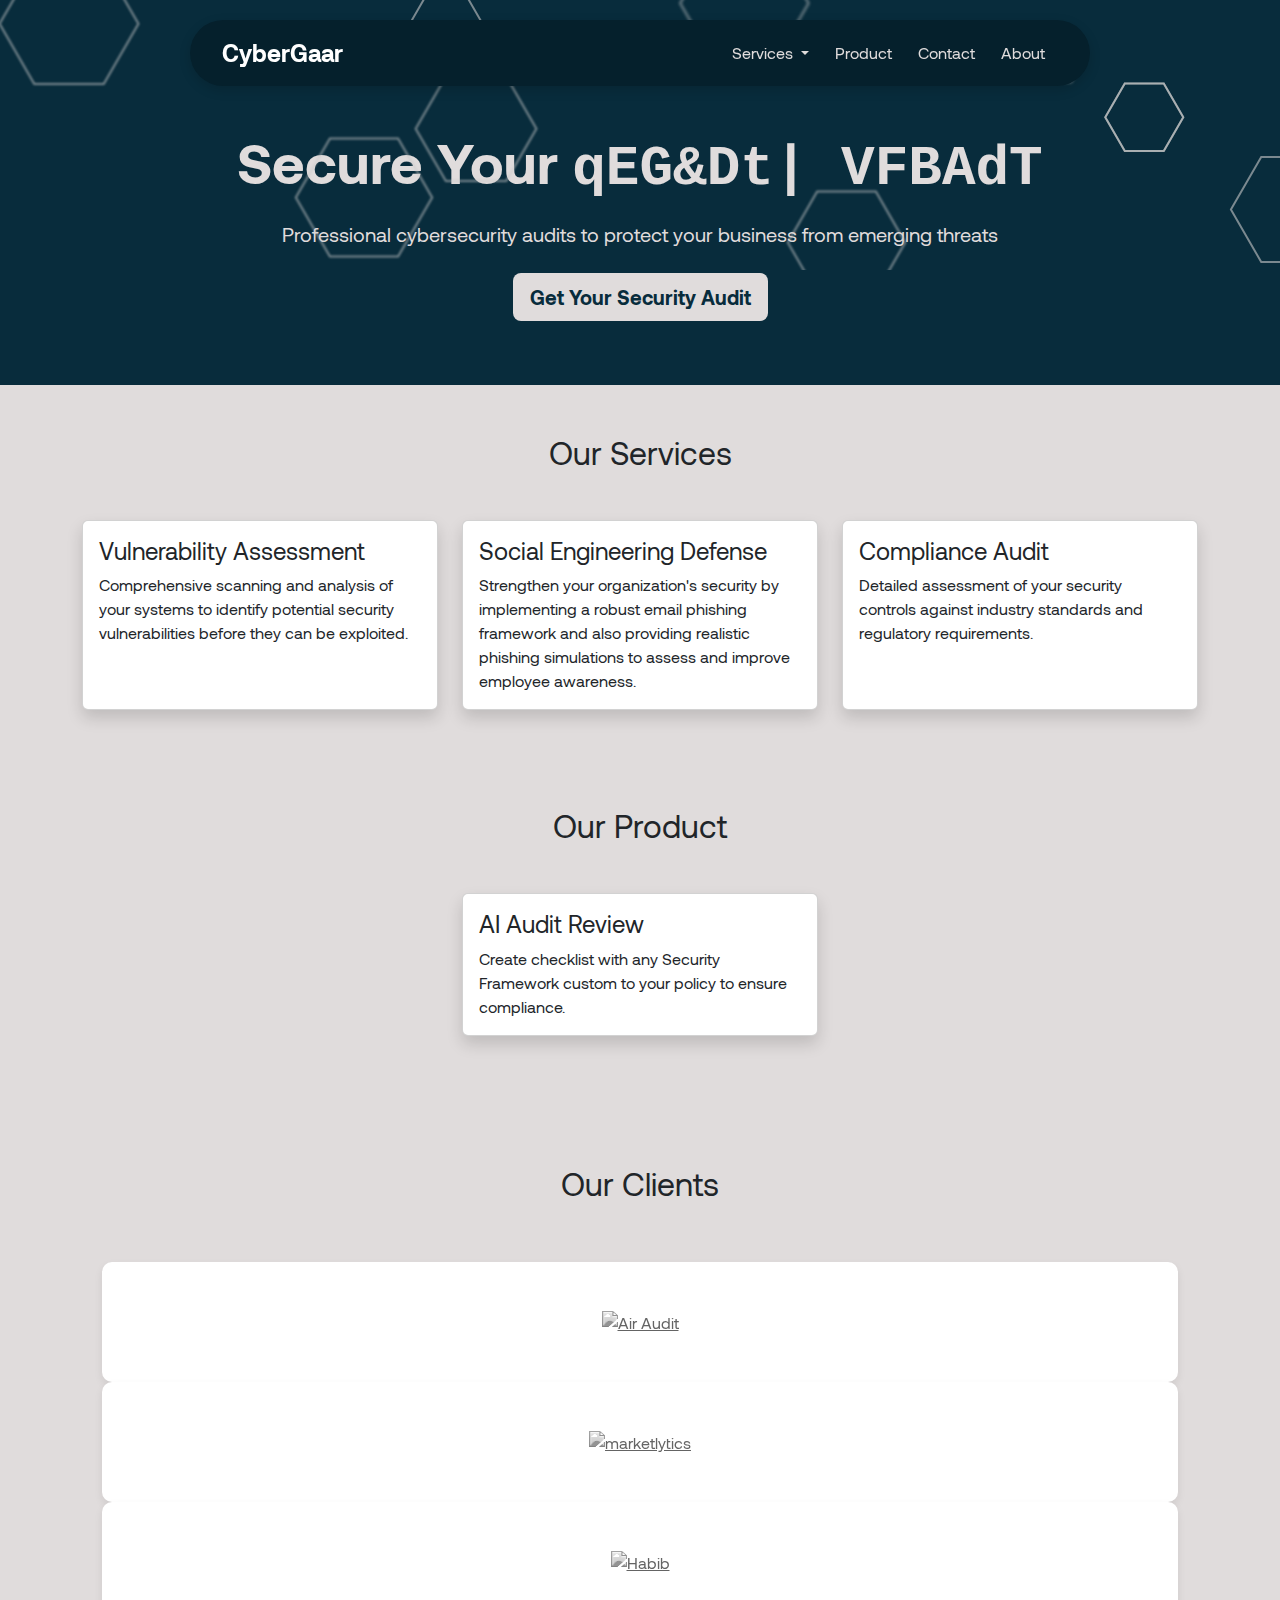
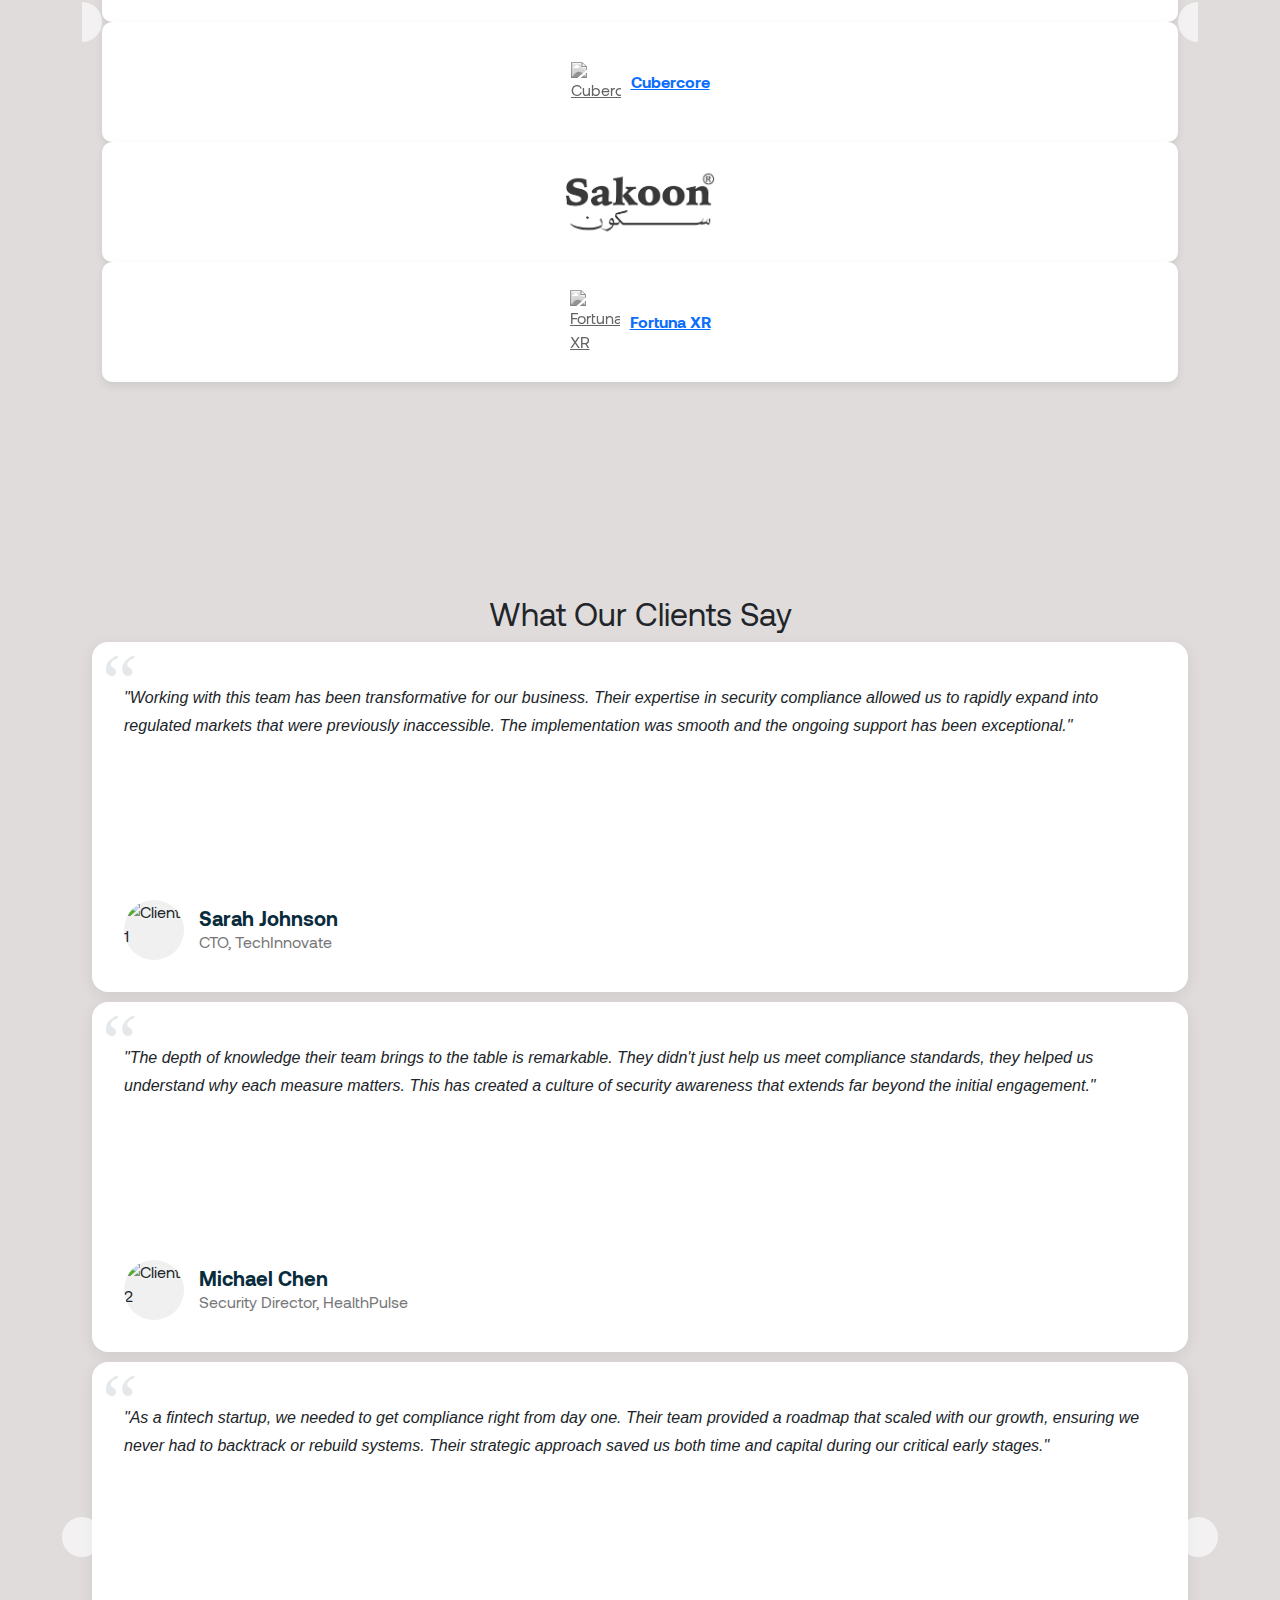
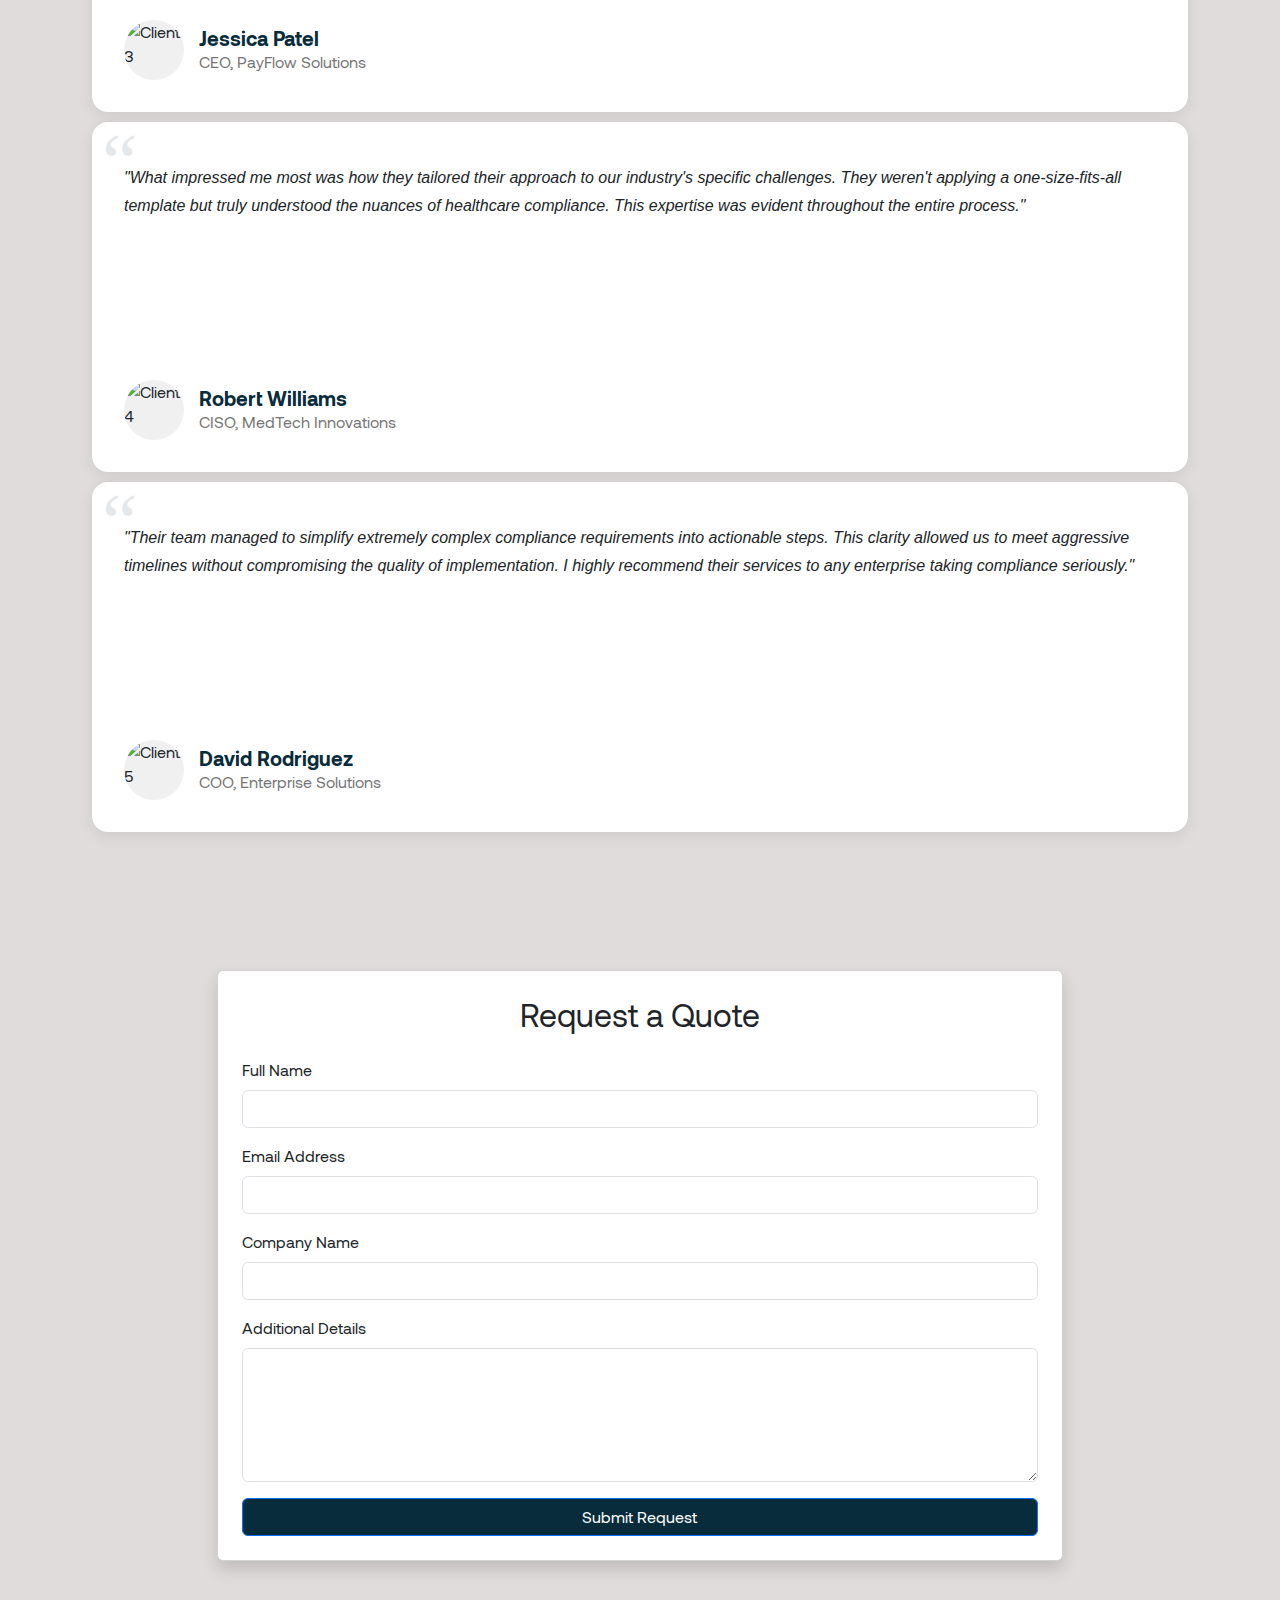
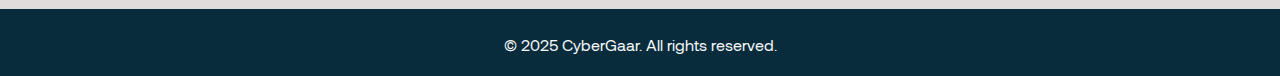
==== commit ab2f8b57: "changes" ====
--- a/index.html
+++ b/index.html
@@ -141,7 +141,7 @@
                             <div style="display: flex; align-items: center; gap: 10px; width: 100%;">
                                 <img src="https://media.licdn.com/dms/image/v2/D4D0BAQEz_dw-ORNkZg/company-logo_200_200/company-logo_200_200/0/1733742463553/cubercore_logo?e=1749081600&v=beta&t=Jw72UsQcy-YGRjMAgYzXry6mYBd9bFWesMHTzT5uMt0" 
                                      alt="Cubercore" style="max-width: 50px; height: auto;">
-                                <span style="font-size: 16px; font-weight: bold; flex-grow: 1; text-align: center;">Fortuna XR</span>
+                                <span style="font-size: 16px; font-weight: bold; flex-grow: 1; text-align: center;">Cubercore</span>
                             </div>
                         </a>
                     </div>
--- a/styles.css
+++ b/styles.css
@@ -5,9 +5,33 @@
     --deep-black: #080404;
 }
 
+@font-face {
+    font-family: 'Aeonik';
+    src: url('Aeonik/Aeonik-Regular.ttf') format('truetype');
+    font-weight: normal;
+    font-style: normal;
+}
+
+@font-face {
+    font-family: 'Aeonik';
+    src: url('Aeonik/Aeonik-Bold.ttf') format('truetype');
+    font-weight: bold;
+    font-style: normal;
+}
+
+@font-face {
+    font-family: 'Aeonik';
+    src: url('Aeonik/Aeonik-Italic.ttf') format('truetype');
+    font-weight: normal;
+    font-style: italic;
+}
+
+/* Apply it to the whole website */
+
 /* Base Styles */
 body {
     background-color: var(--light-color);
+    font-family: 'Aeonik', sans-serif;
 }
 
 /* Navigation Styles */
@@ -416,6 +440,7 @@
 .client-carousel-container {
     position: relative;
     max-width: 100%;
+    min-height: 15vh;
     overflow: hidden;
     padding: 20px 0;
 }
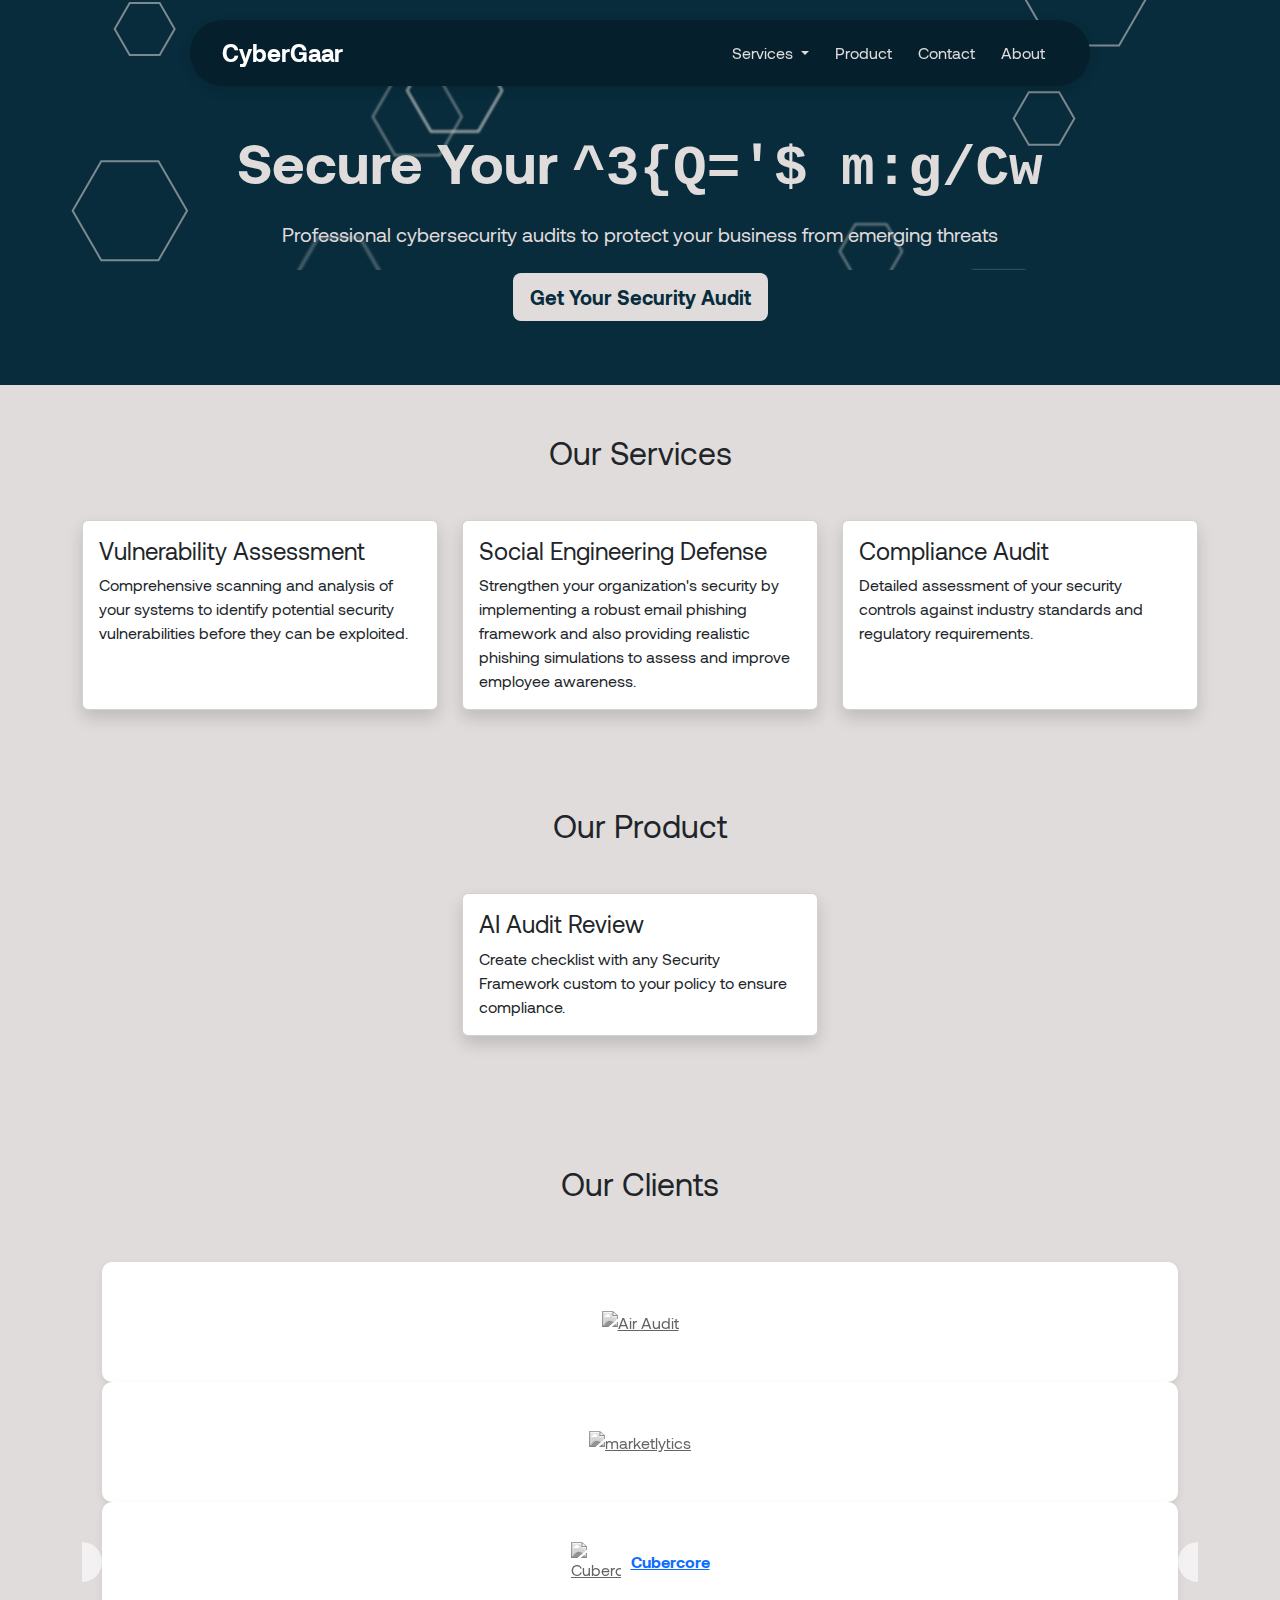
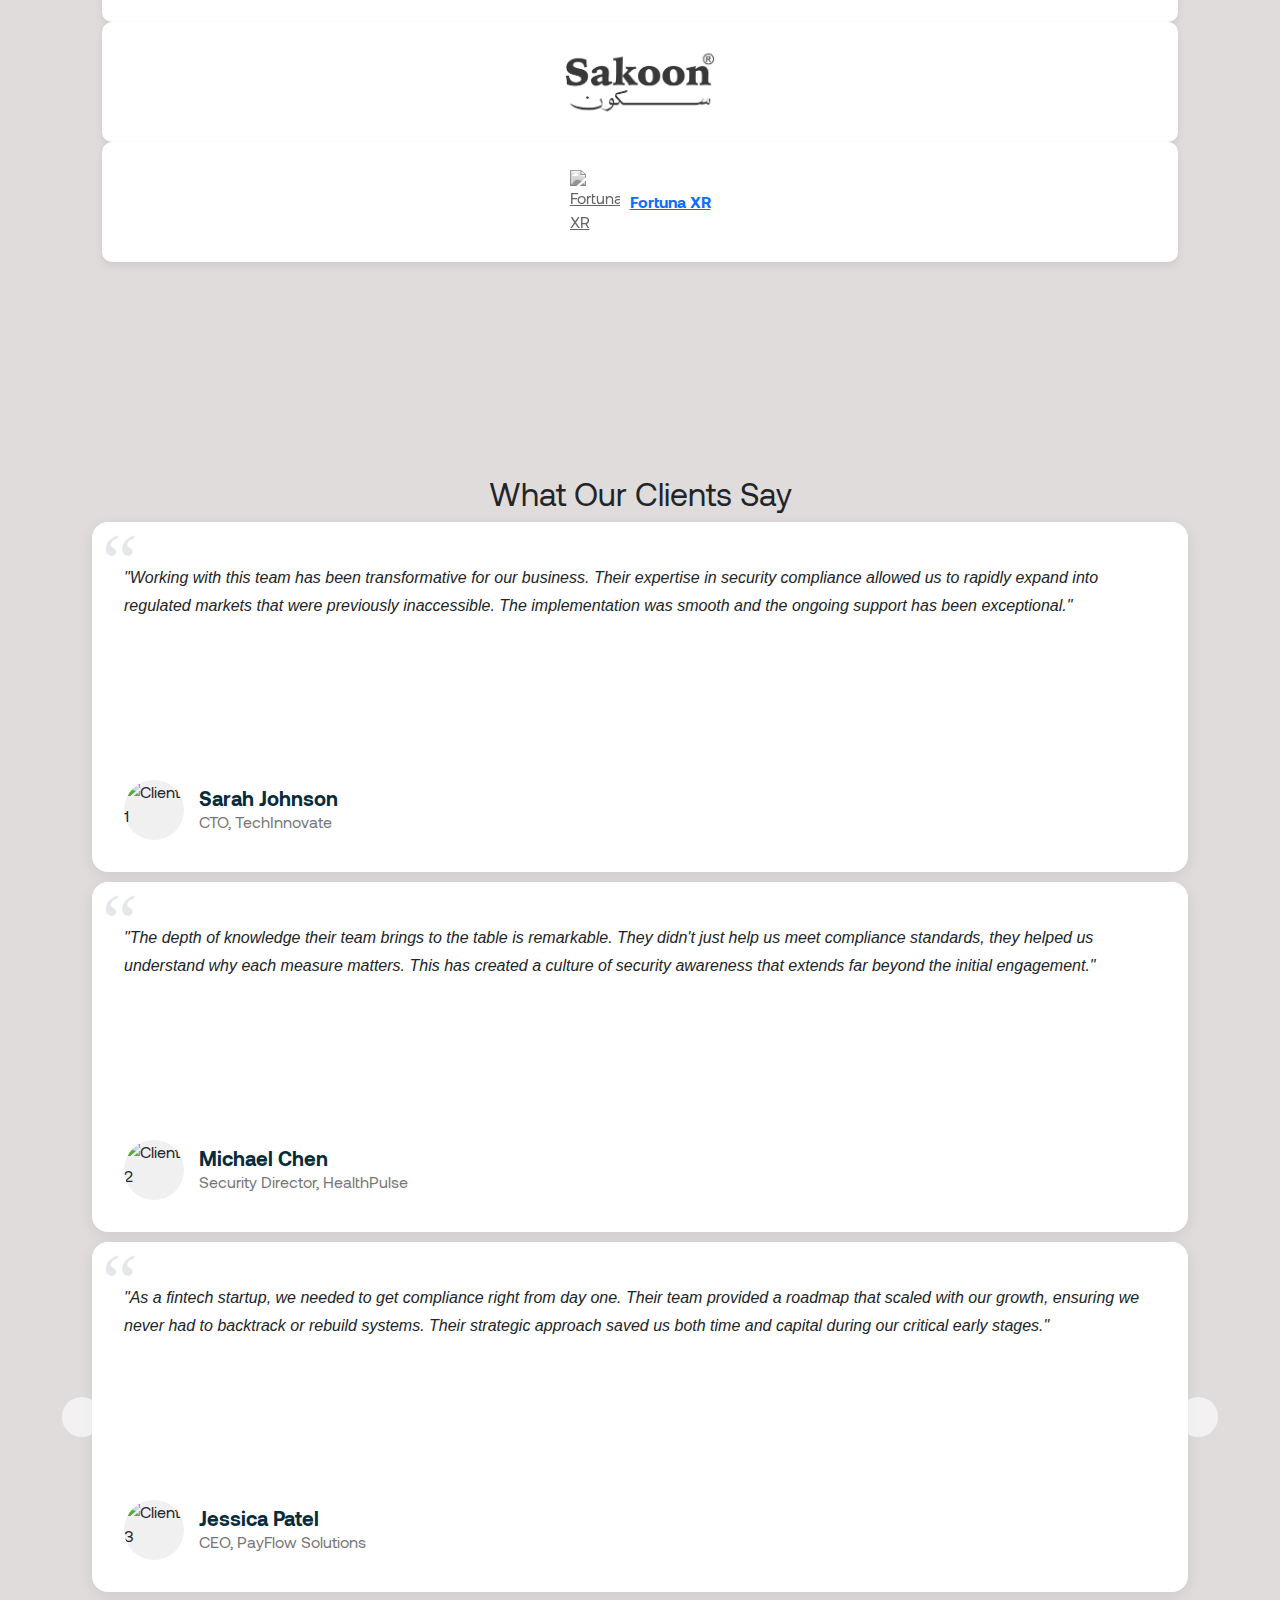
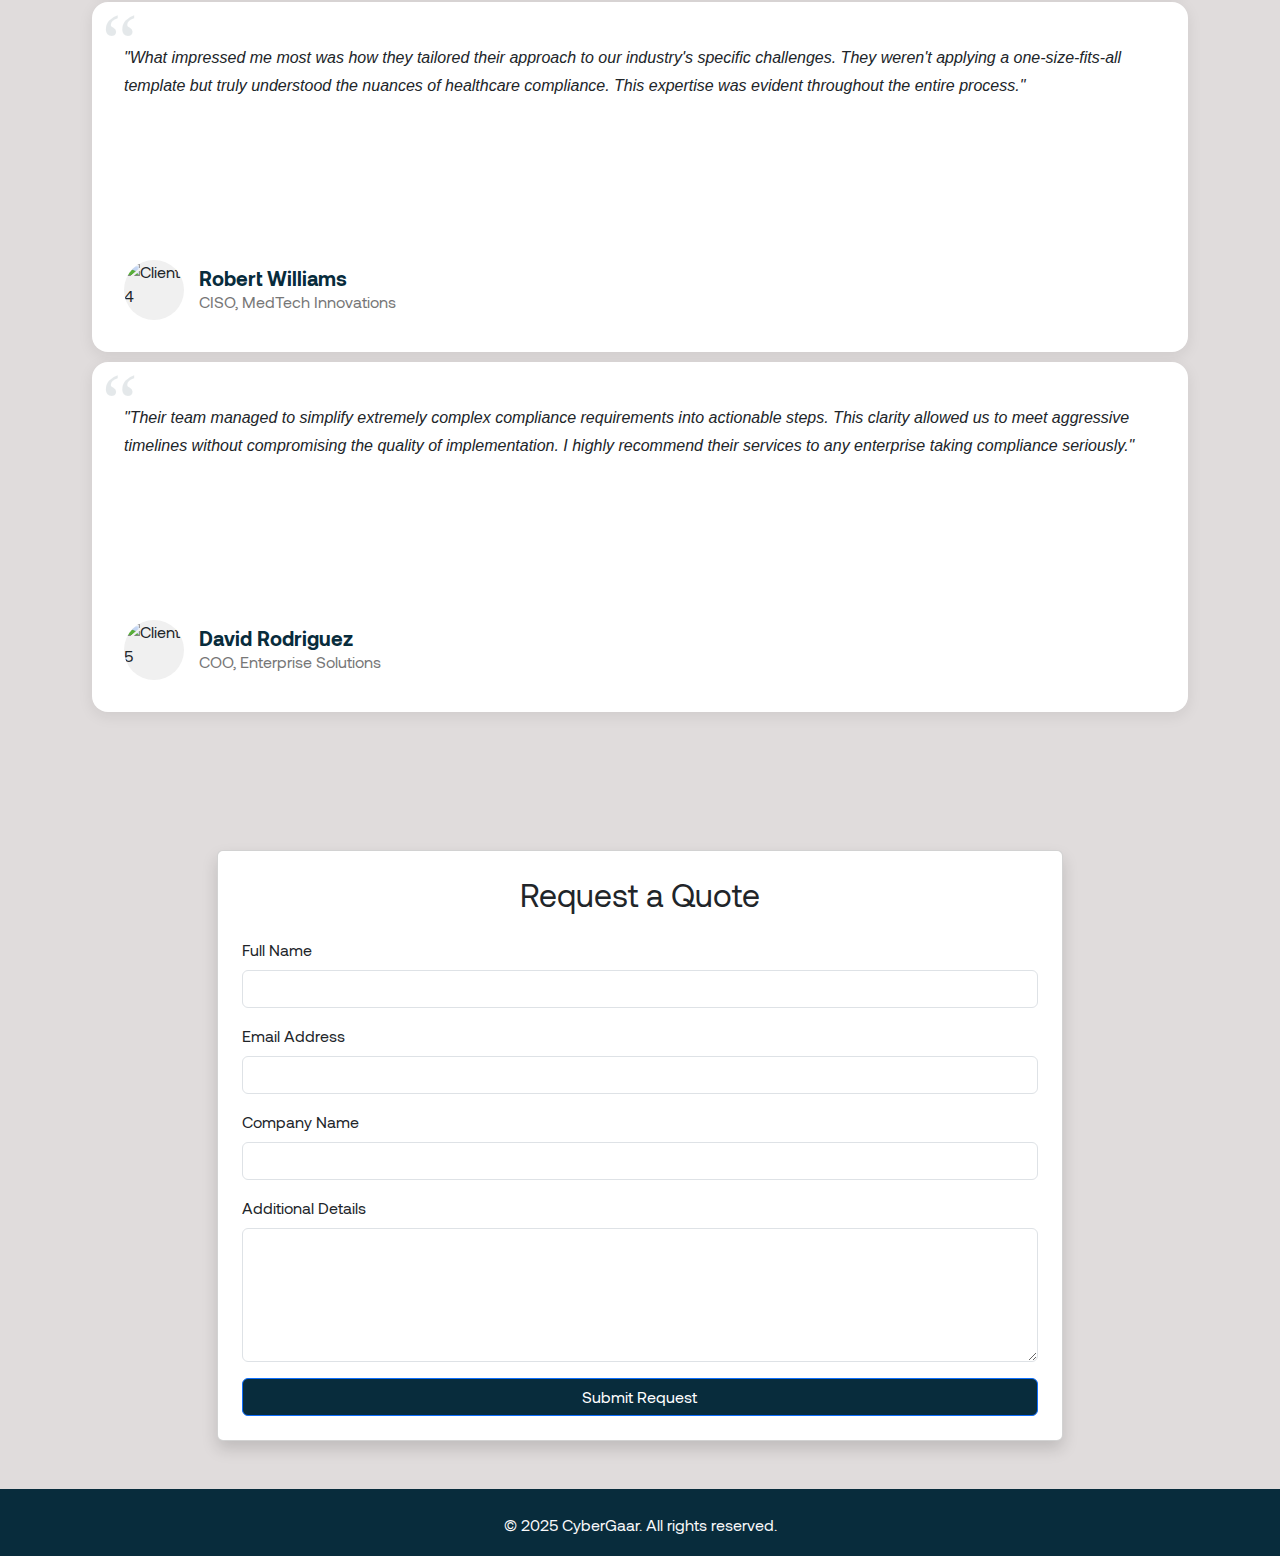
==== commit b01d7b44: "changes" ====
--- a/index.html
+++ b/index.html
@@ -131,11 +131,7 @@
                             <img src="https://encrypted-tbn0.gstatic.com/images?q=tbn:ANd9GcQgSRQnXfHKbO80Rki9cgzYD9873BA2rF50-A&s" alt="marketlytics">
                         </a>
                     </div>
-                    <div class="client-item">
-                        <a href="http://habib.edu.pk/" target="_blank" rel="noopener noreferrer">
-                            <img src="https://encrypted-tbn0.gstatic.com/images?q=tbn:ANd9GcQsJF5V3ASYWlHIbQcTwy3qFghGp8d4qfQalQ&s" alt="Habib">
-                        </a>
-                    </div>
+                   
                     <div class="client-item">
                         <a href="https://www.linkedin.com/company/cubercore/posts/?feedView=all" target="_blank" rel="noopener noreferrer" >
                             <div style="display: flex; align-items: center; gap: 10px; width: 100%;">
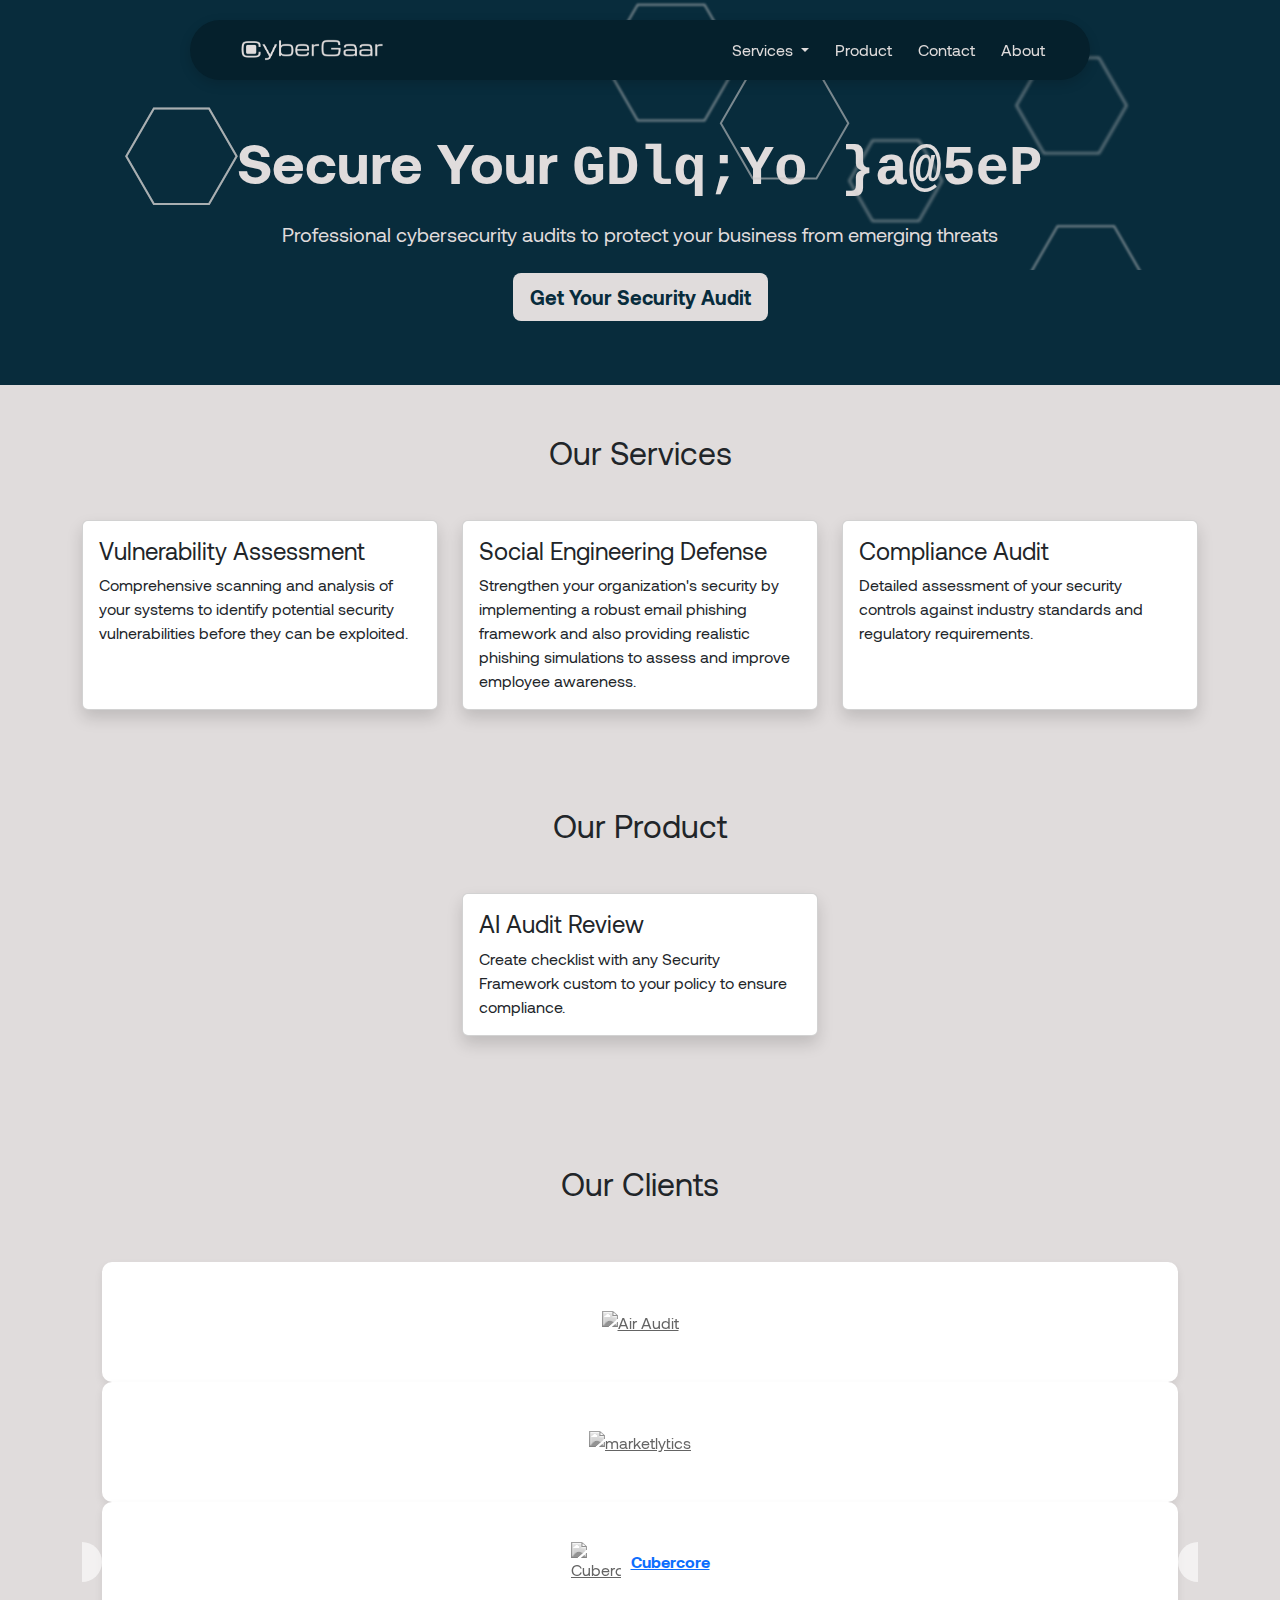
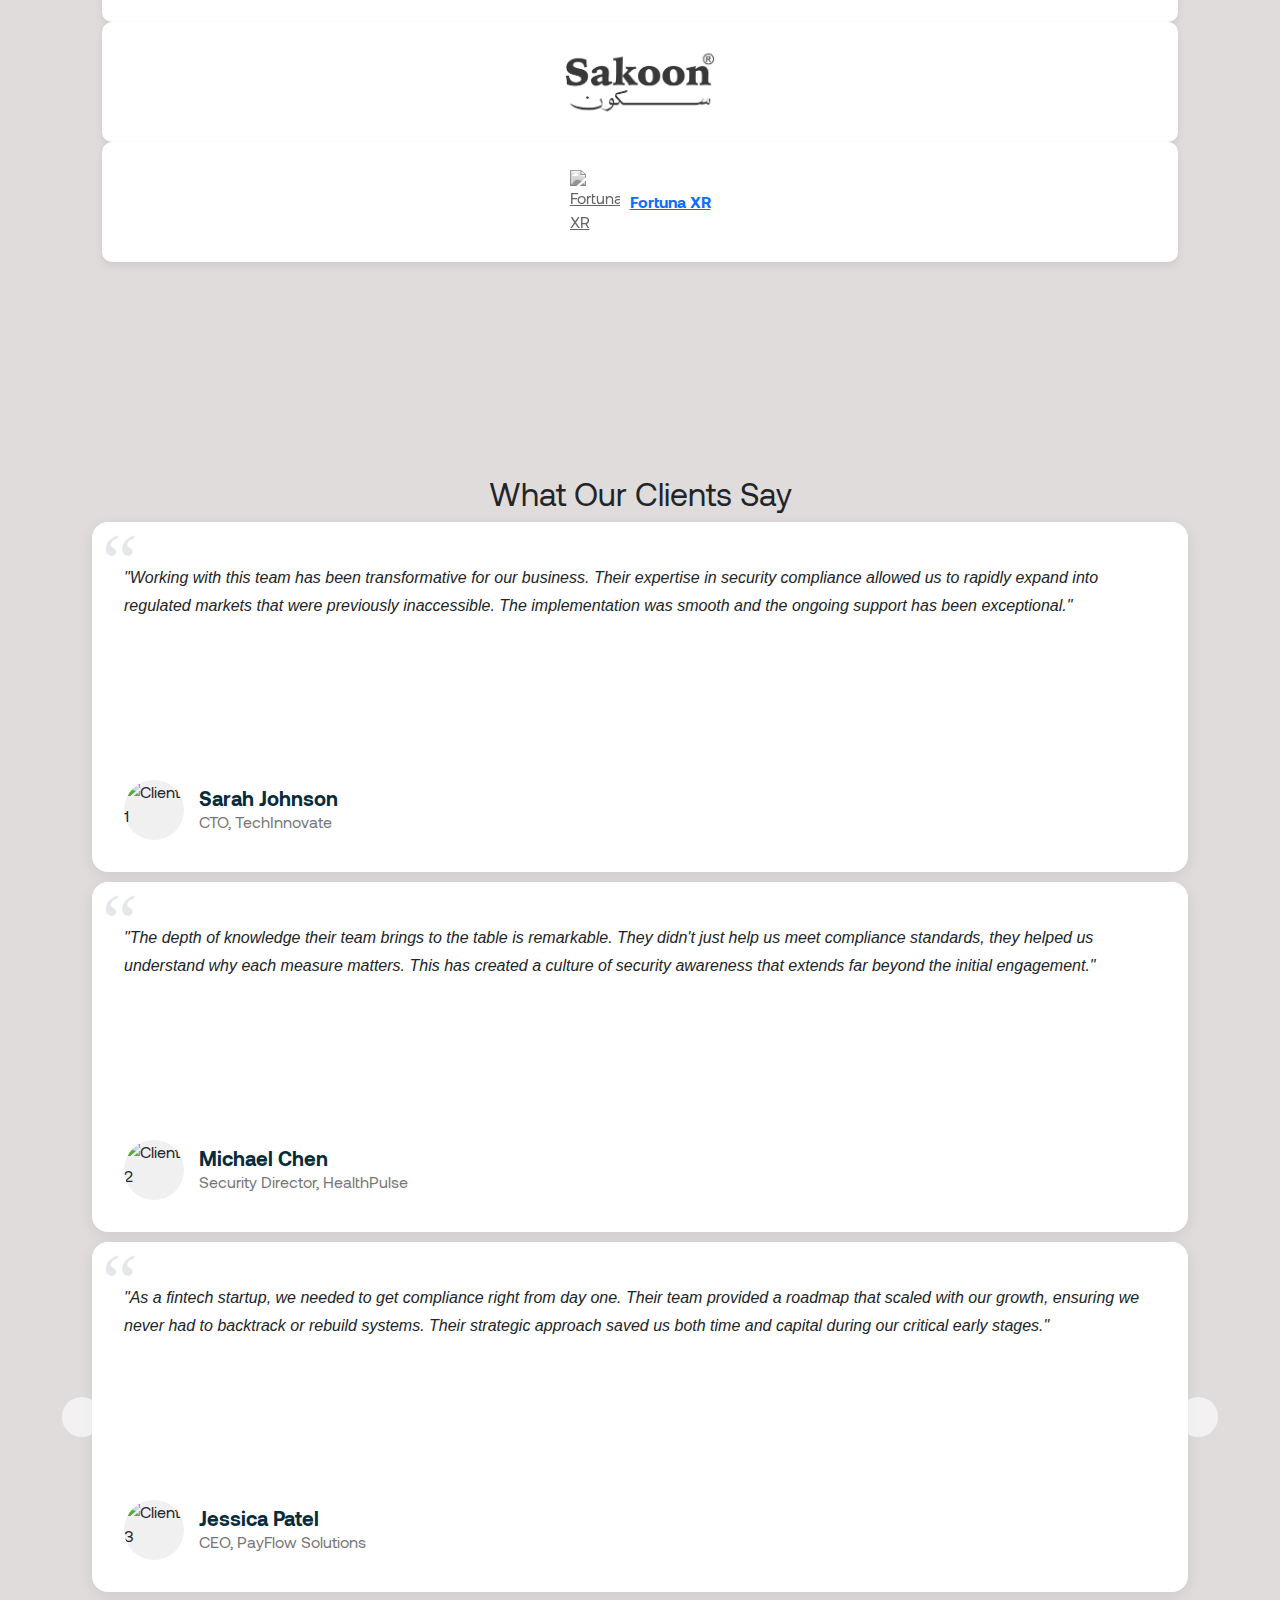
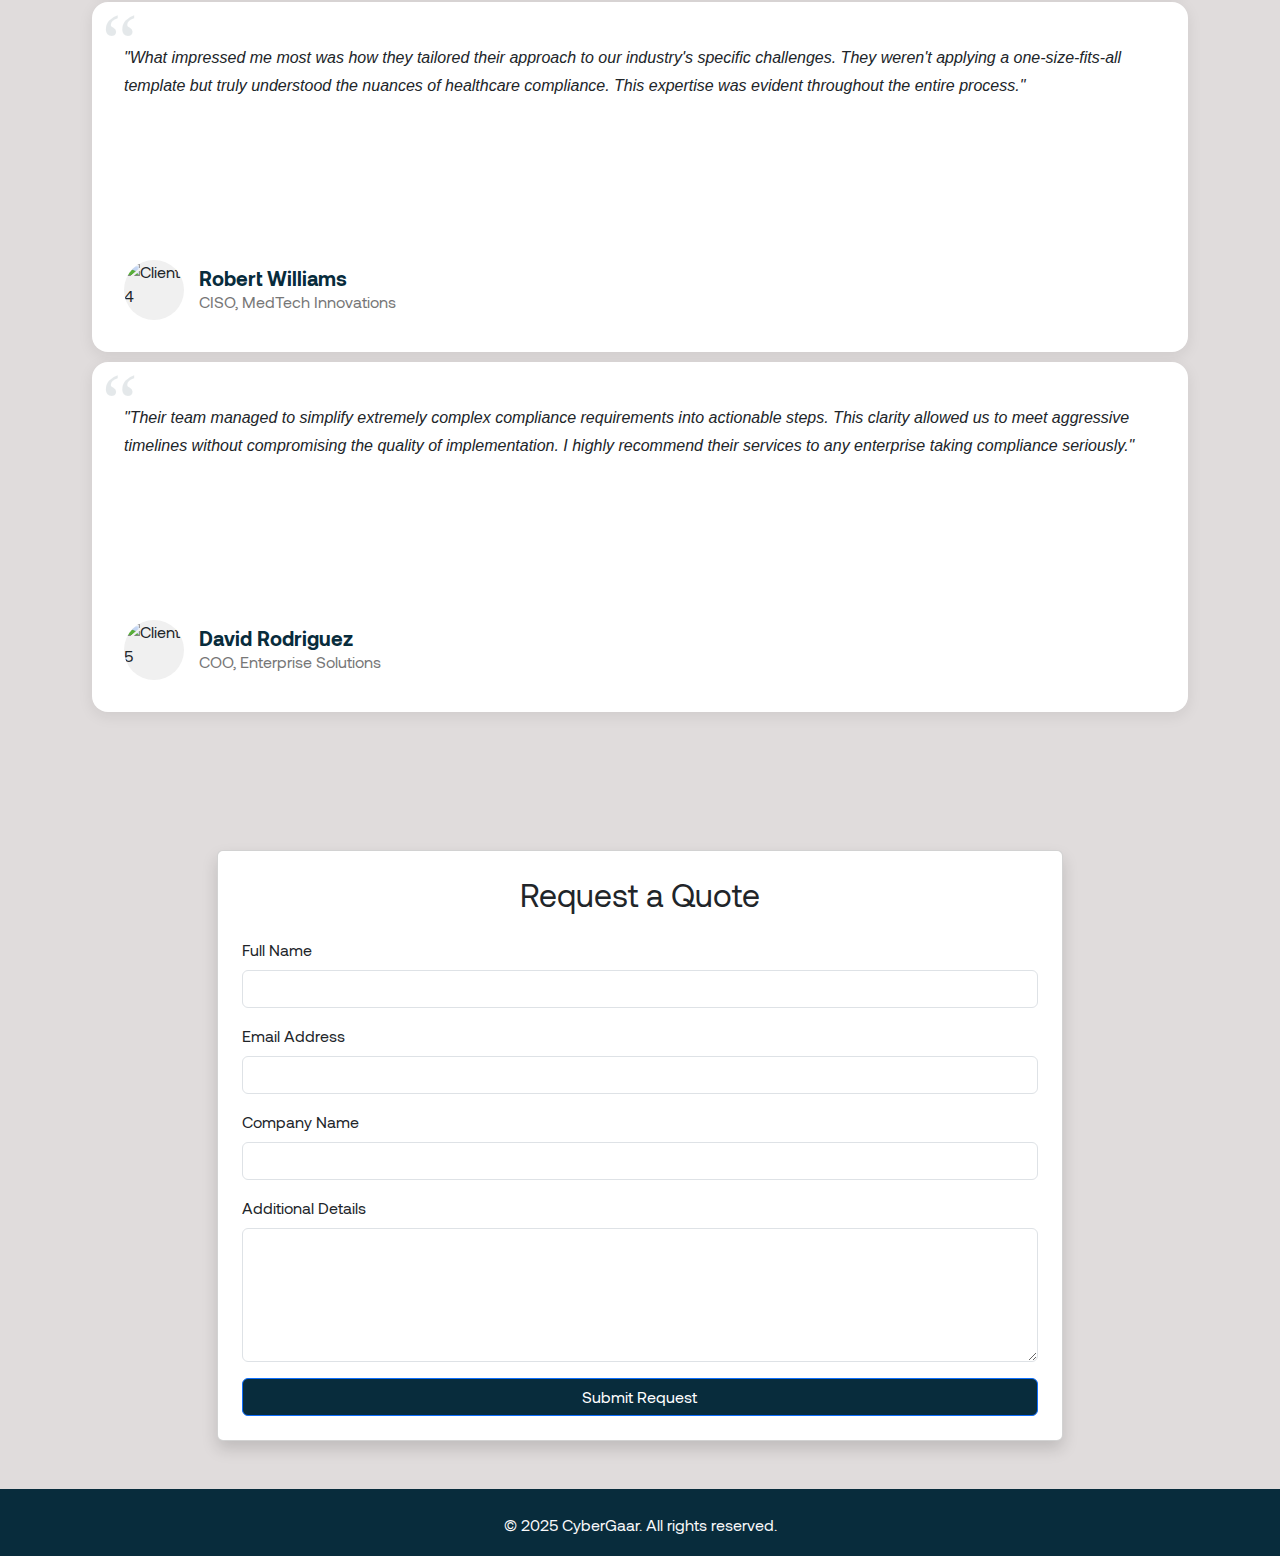
==== commit 23909d39: "adding logo" ====
--- a/index.html
+++ b/index.html
@@ -1,6 +1,7 @@
 <!DOCTYPE html>
 <html lang="en">
 <head>
+    <link rel="icon" type="image/png" href="fav.png">
     <meta charset="UTF-8">
     <meta name="viewport" content="width=device-width, initial-scale=1.0">
     <meta name="description" content="CyberGaar offers expert security audit services, consultation, and implementation to help businesses comply with ISO 27001, PCI DSS, and other cybersecurity standards.">
@@ -25,7 +26,9 @@
     <!-- Navbar -->
     <nav class="navbar navbar-expand-lg navbar-dark fixed-top">
         <div class="container">
-            <a class="navbar-brand fw-bold fs-4" href="#">CyberGaar</a>
+            <a class="navbar-brand" href="#">
+                <img src="logo.png" alt="Logo" style="max-height: 180px; width: auto;">
+            </a>
             <button class="navbar-toggler" type="button" data-bs-toggle="collapse" data-bs-target="#navbarNav">
                 <span class="navbar-toggler-icon"></span>
             </button>
--- a/styles.css
+++ b/styles.css
@@ -36,6 +36,7 @@
 
 /* Navigation Styles */
 .navbar {
+    height: 60px;
     background-color: #05202c;
     border-radius: 50px;
     padding: 10px 20px;
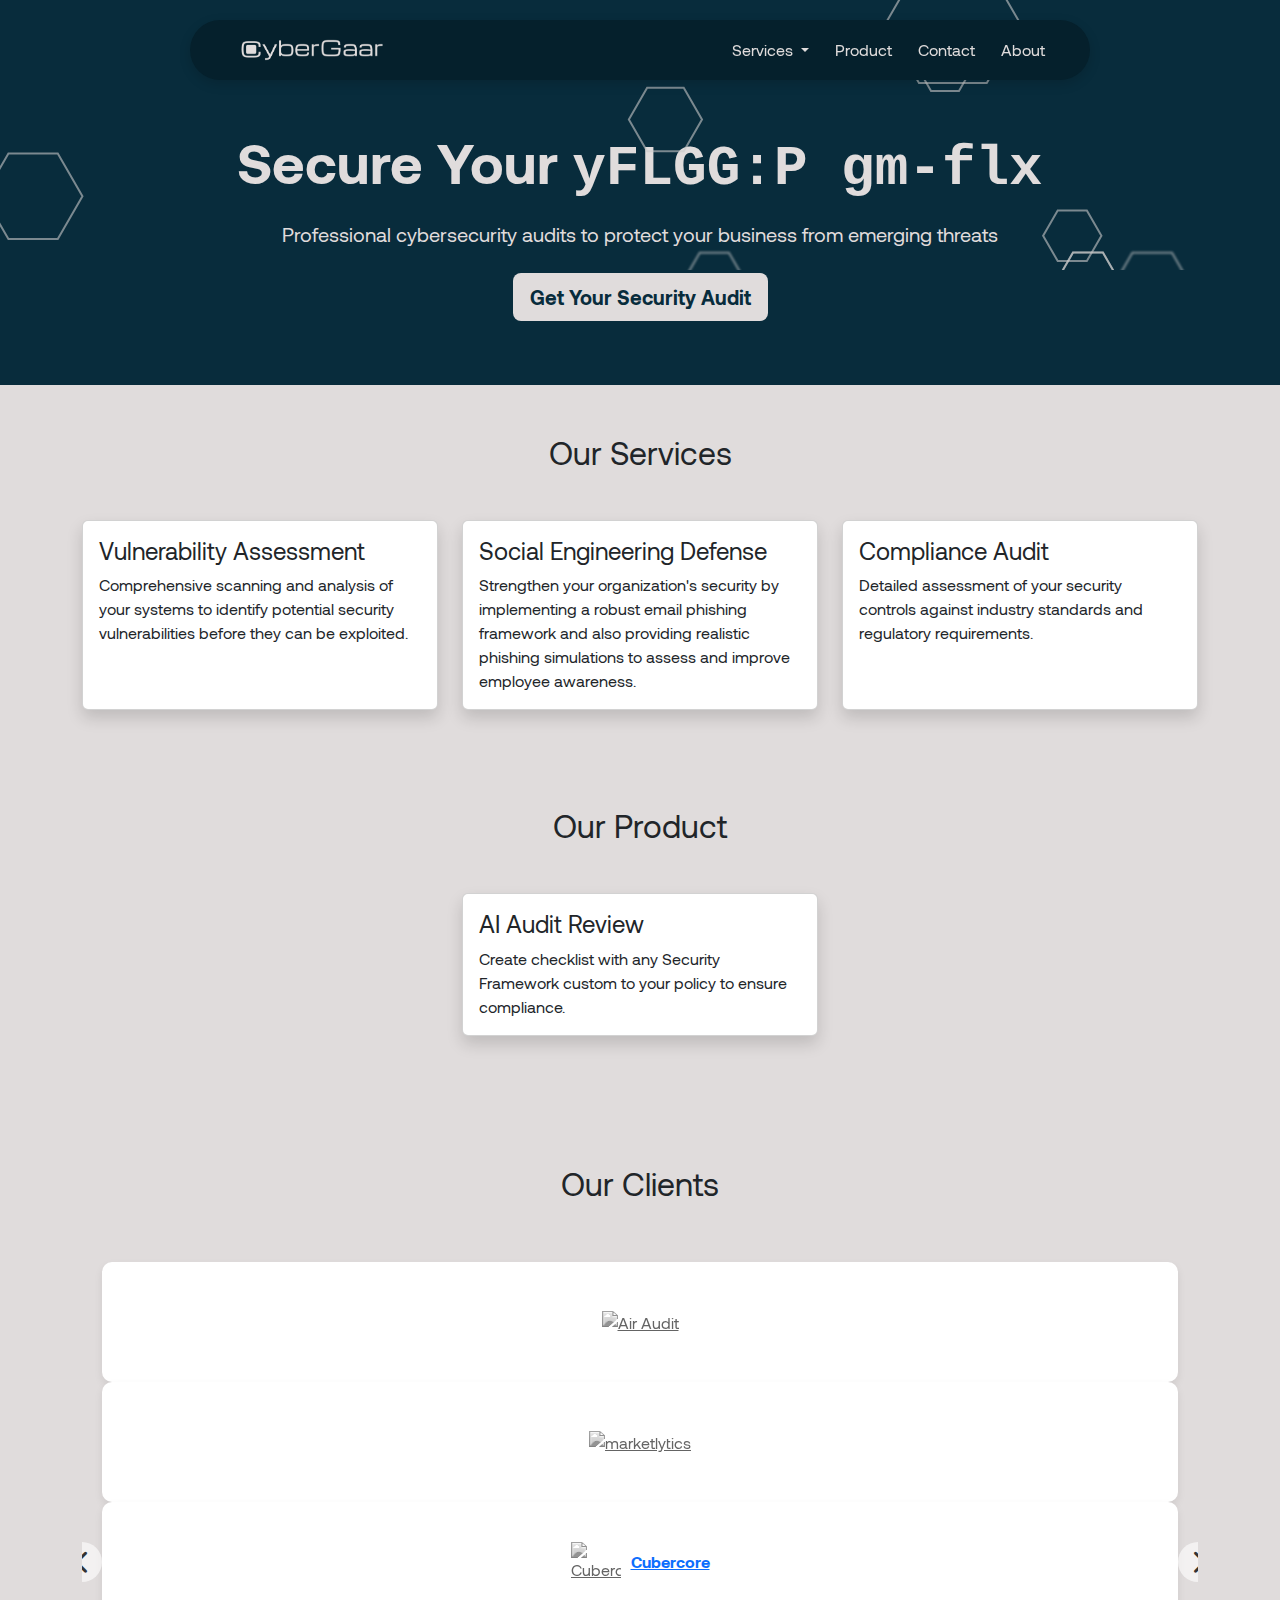
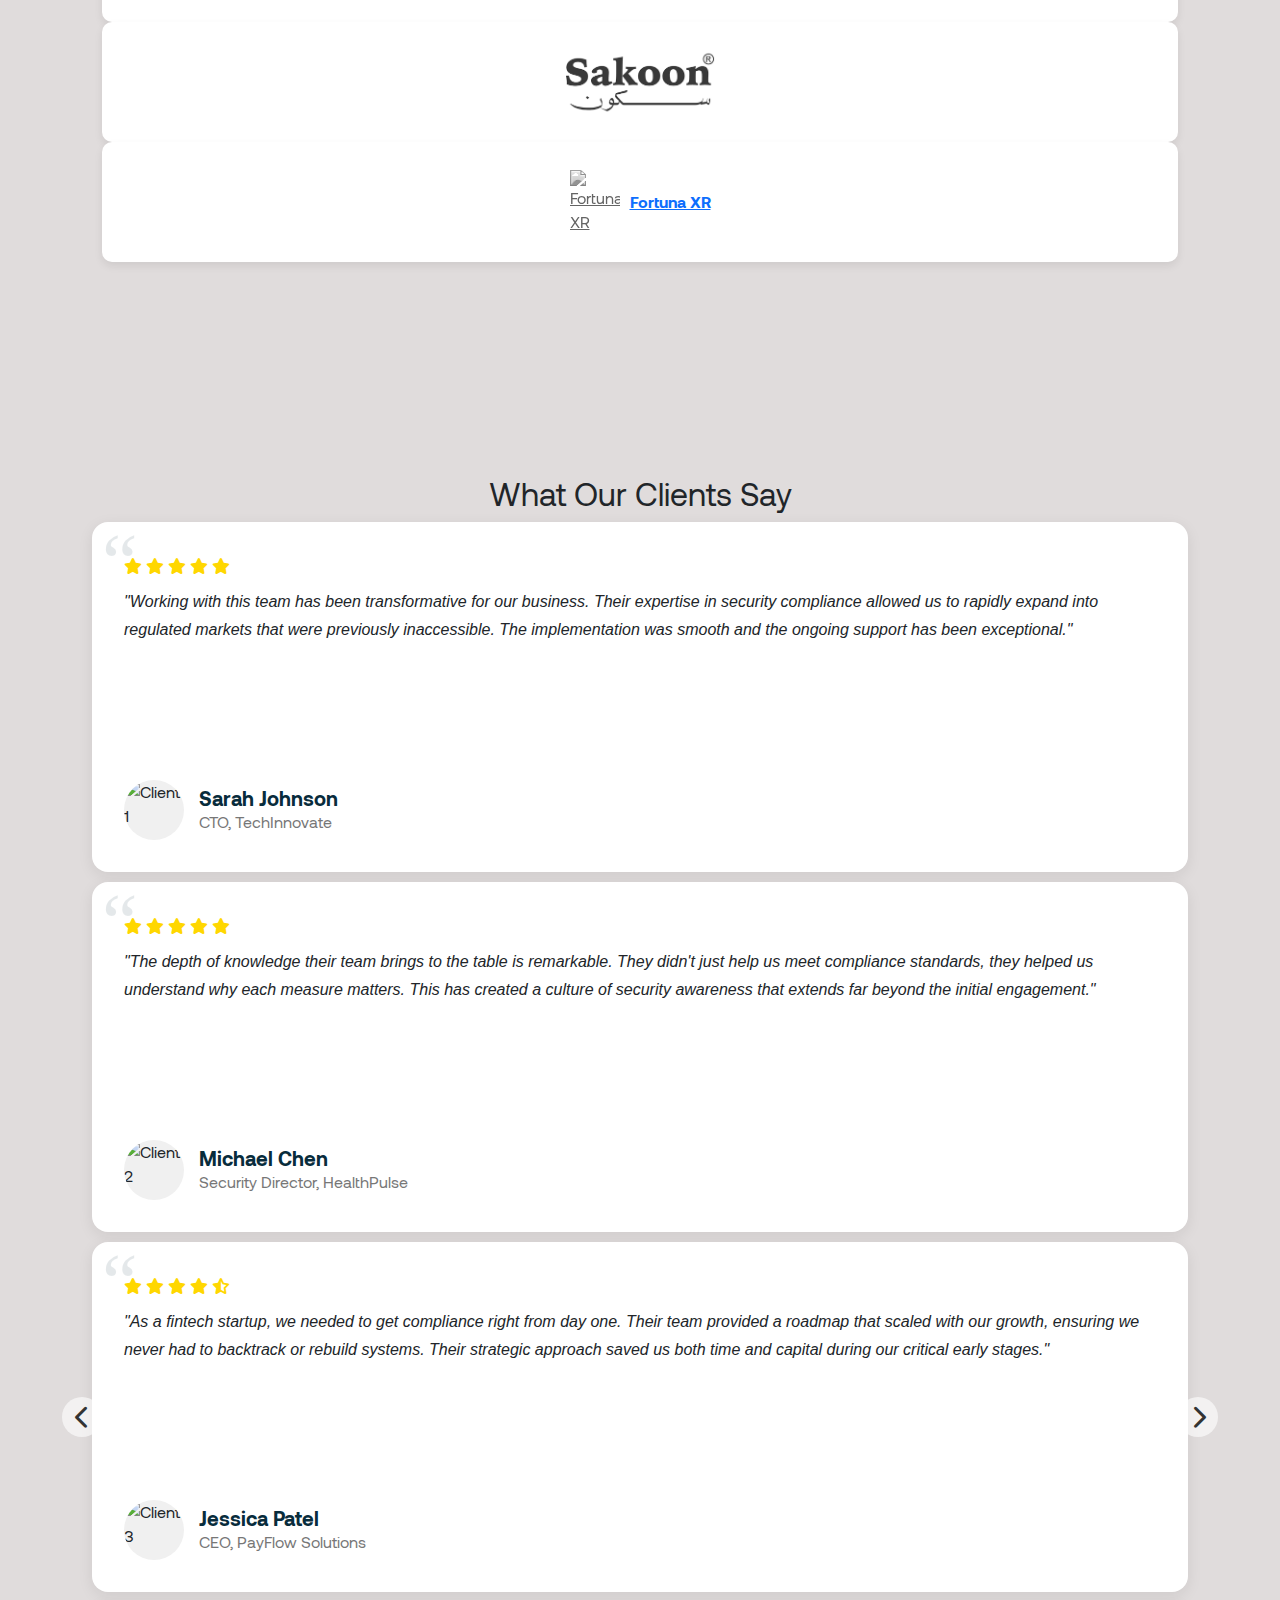
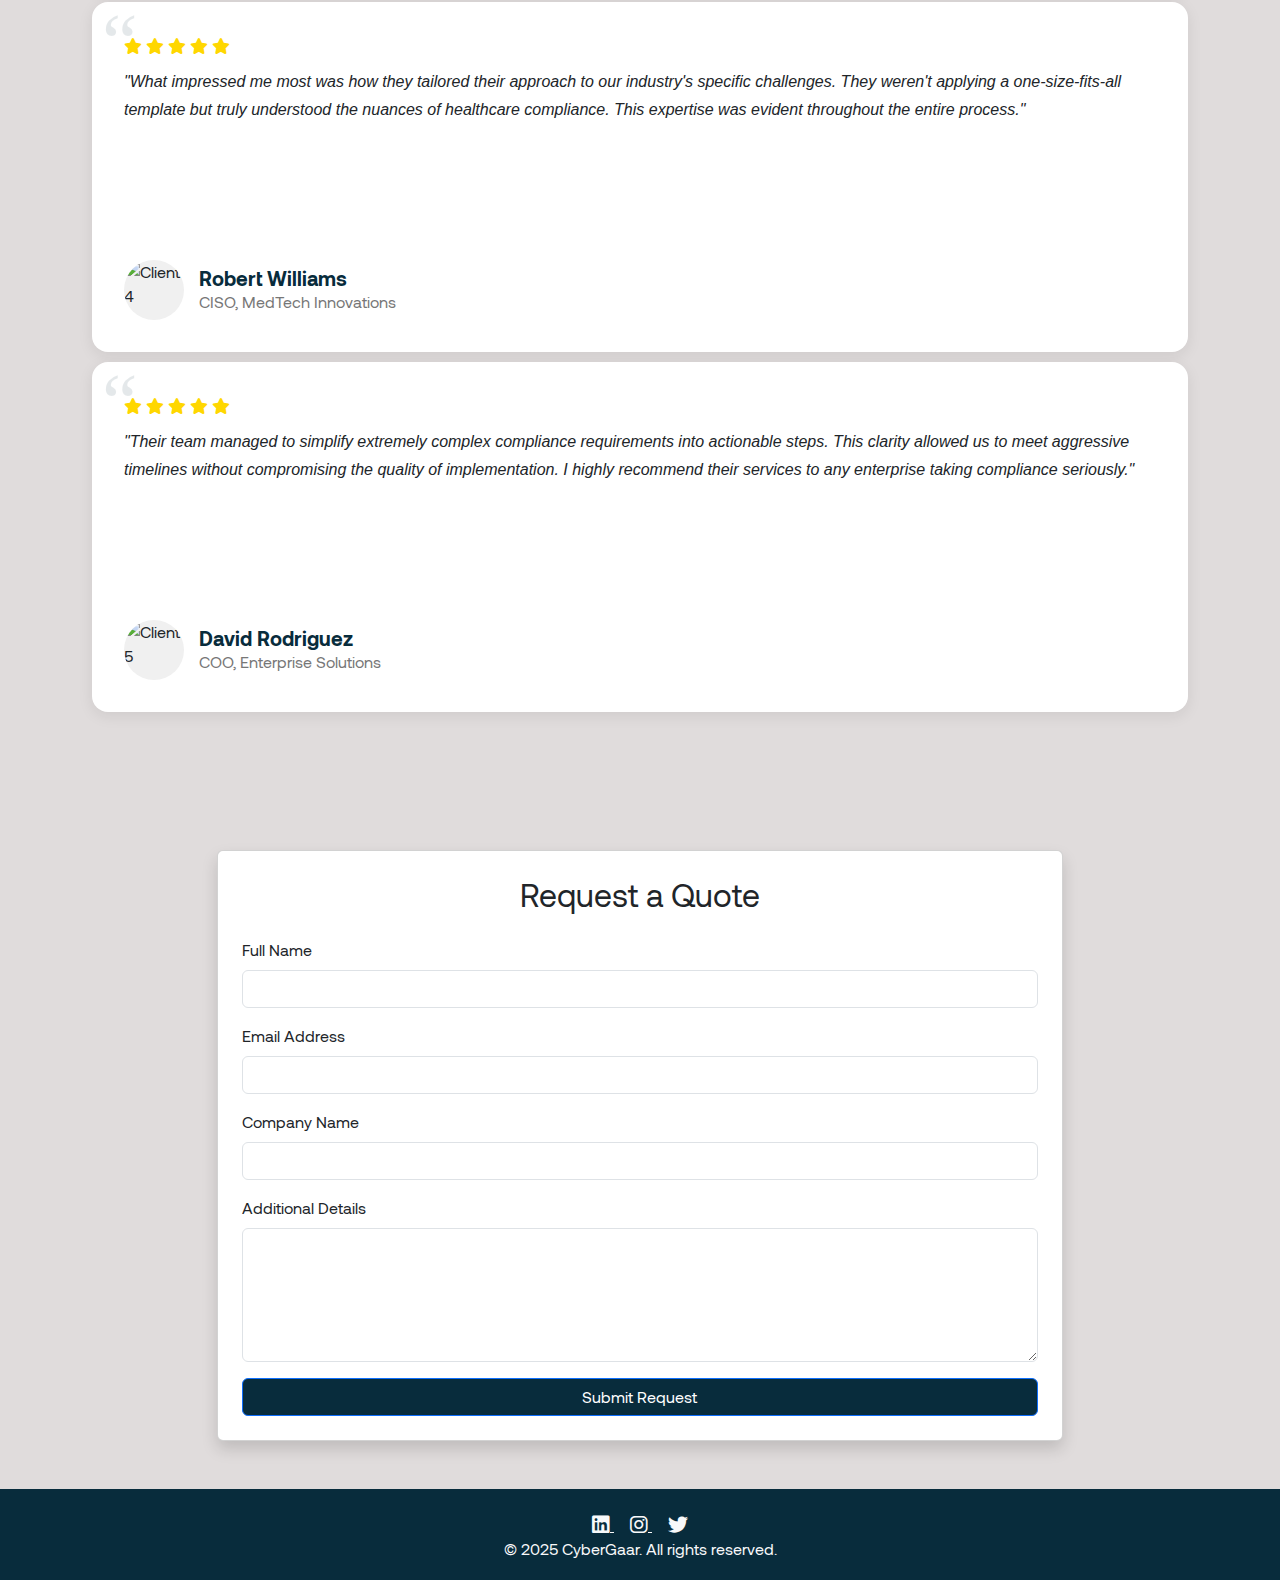
==== commit 97ee060a: "adding links" ====
--- a/index.html
+++ b/index.html
@@ -335,9 +335,21 @@
 
     <!-- Footer -->
     <footer class="py-4 text-center text-light" style="background-color: var(--primary-color);">
+        <div>
+            <a href="https://www.linkedin.com/company/cybergaar/" target="_blank" class="text-light mx-2">
+                <i class="fab fa-linkedin fa-lg"></i>
+            </a>
+            <a href="https://www.instagram.com/cybergaar" target="_blank" class="text-light mx-2">
+                <i class="fab fa-instagram fa-lg"></i>
+            </a>
+            <a href="https://twitter.com/cyber_gaar" target="_blank" class="text-light mx-2">
+                <i class="fab fa-twitter fa-lg"></i>
+            </a>
+        </div>
         <p class="mb-0">&copy; 2025 CyberGaar. All rights reserved.</p>
     </footer>
     
+    <link rel="stylesheet" href="https://cdnjs.cloudflare.com/ajax/libs/font-awesome/6.0.0/css/all.min.css">
 
 
 
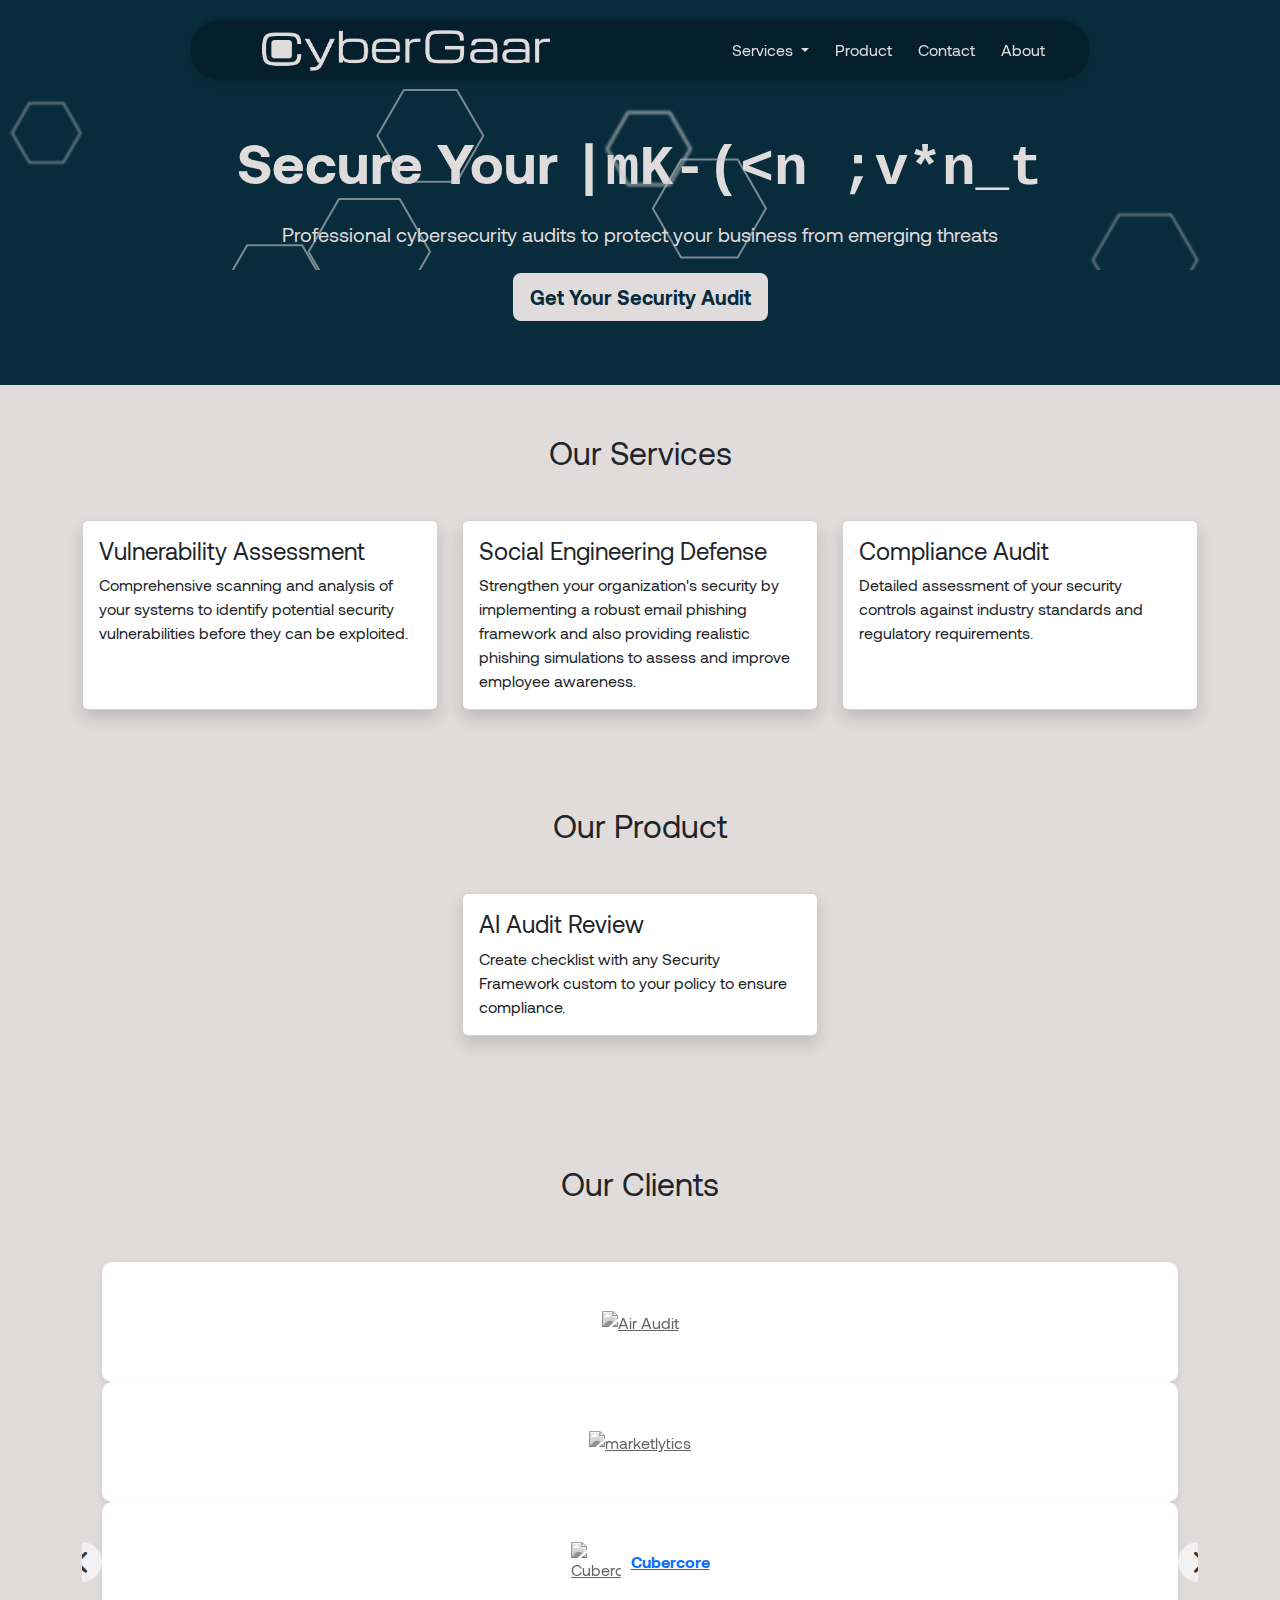
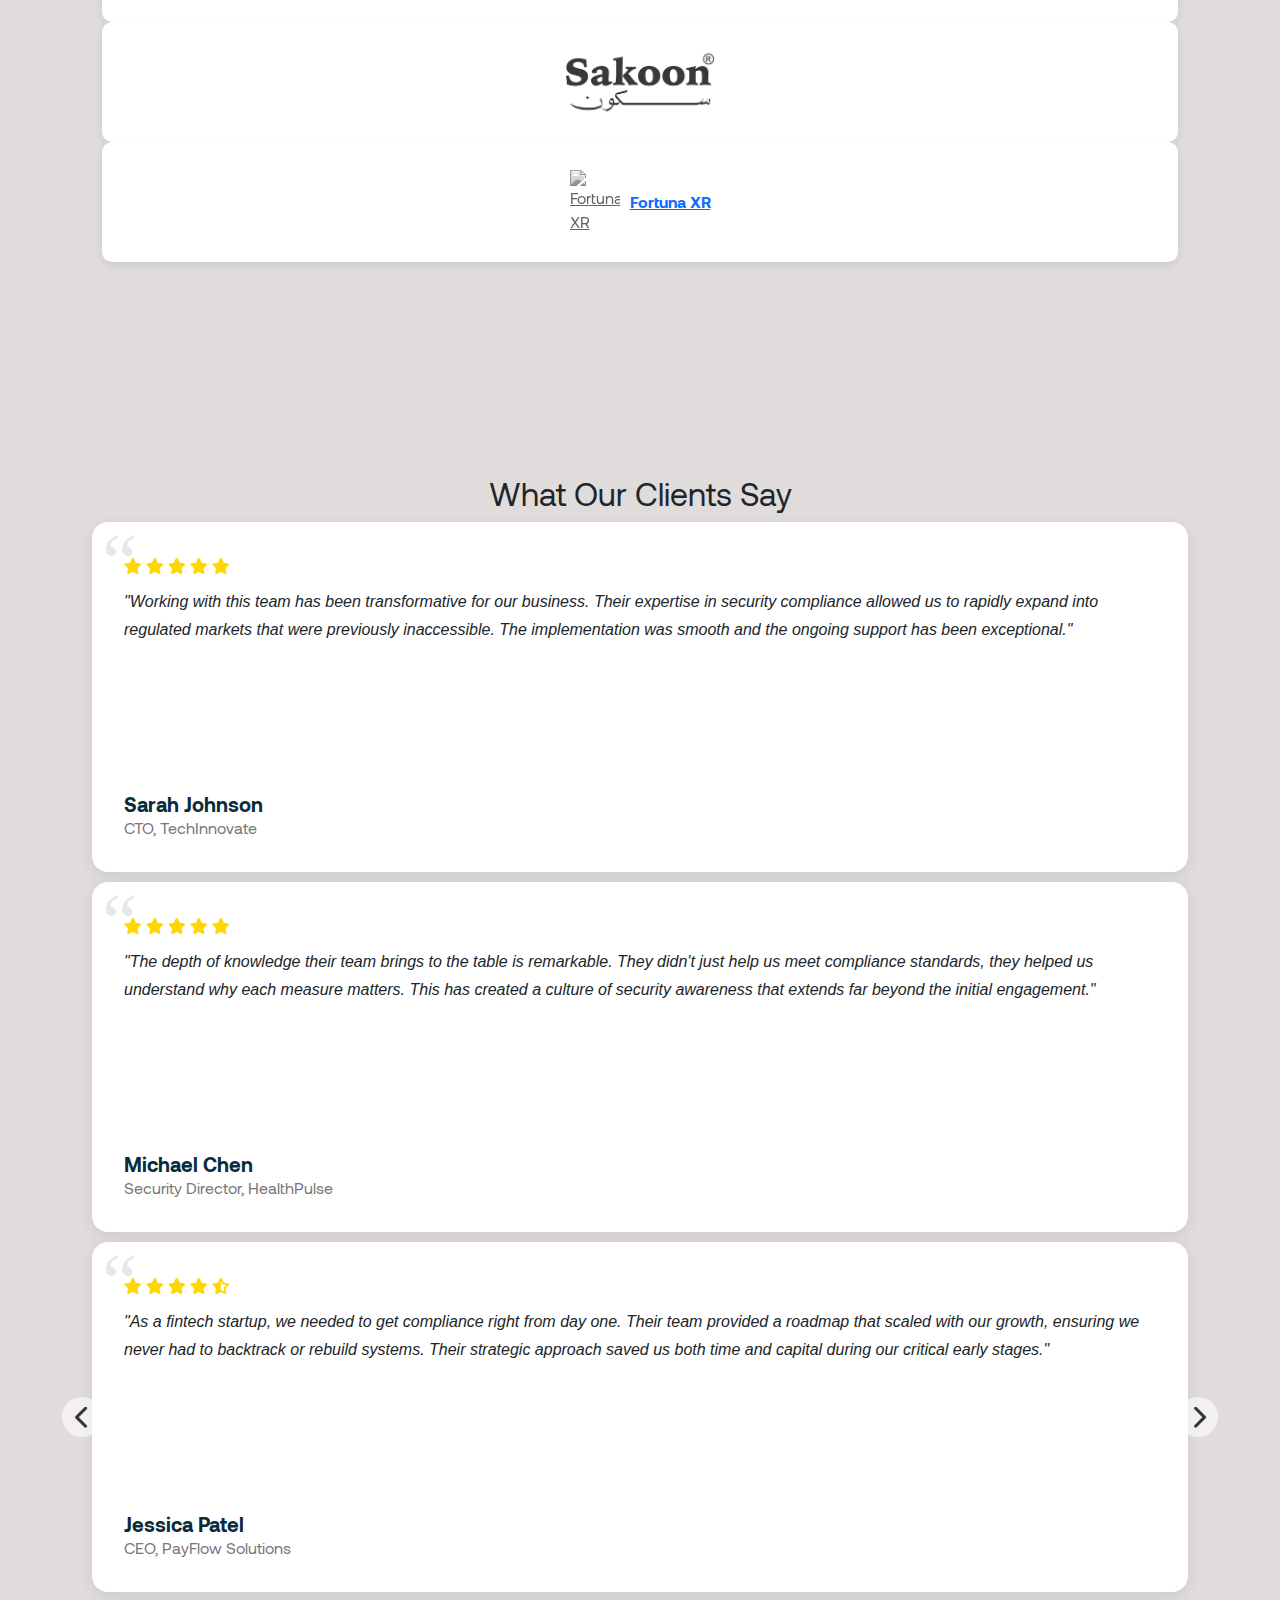
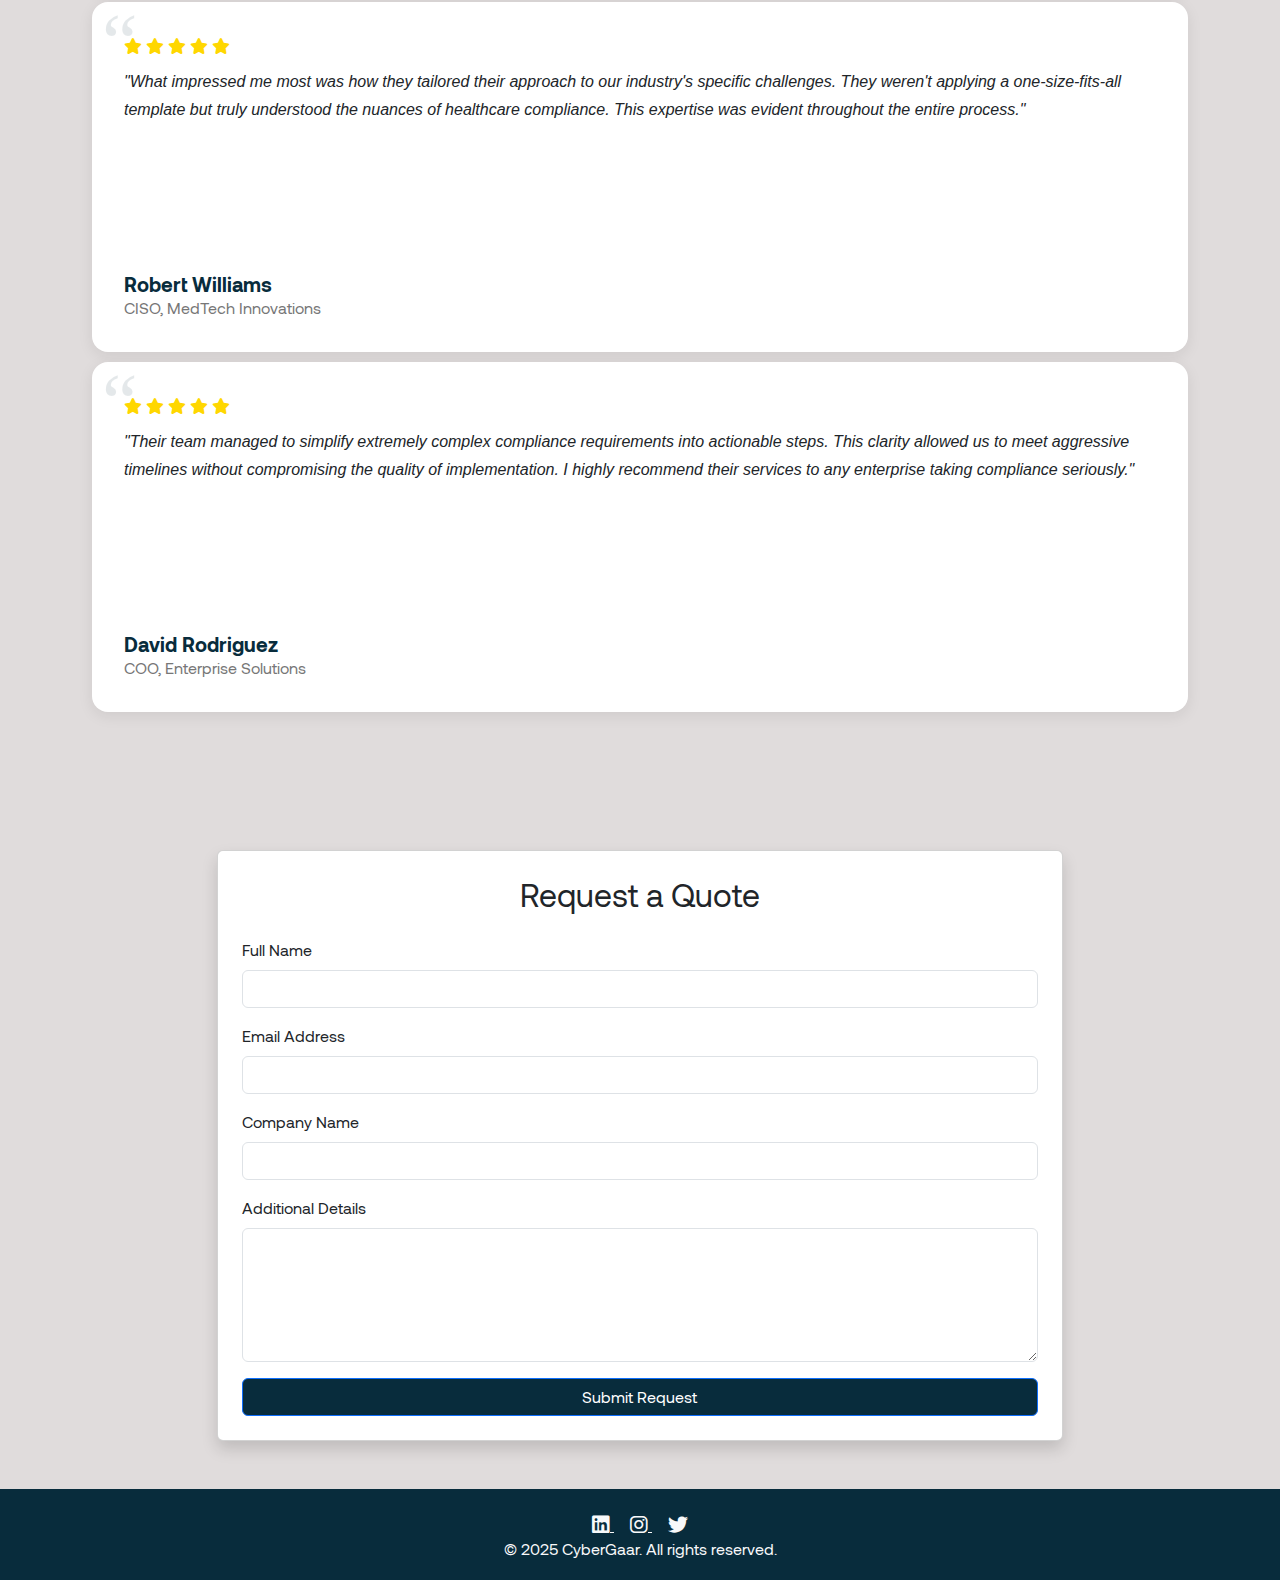
==== commit 20d5bcef: "resolving logo issue" ====
--- a/index.html
+++ b/index.html
@@ -27,8 +27,9 @@
     <nav class="navbar navbar-expand-lg navbar-dark fixed-top">
         <div class="container">
             <a class="navbar-brand" href="#">
-                <img src="logo.png" alt="Logo" style="max-height: 180px; width: auto;">
+                <img src="logo.png" alt="Logo" class="logo-img">
             </a>
+
             <button class="navbar-toggler" type="button" data-bs-toggle="collapse" data-bs-target="#navbarNav">
                 <span class="navbar-toggler-icon"></span>
             </button>
@@ -40,7 +41,7 @@
                         </a>
                         <ul class="dropdown-menu">
                             <li><a class="dropdown-item" href="vulnerability.html">Vulnerability Assessment</a></li>
-                            <li><a class="dropdown-item" href="pentesting.html">Social Engineering Testing</a></li>
+                            <li><a class="dropdown-item" href="pentesting.html">Security Testing</a></li>
                             <li><a class="dropdown-item" href="compliance.html">Compliance Audit</a></li>
                         </ul>
                     </li>
@@ -188,9 +189,7 @@
                                 "Working with this team has been transformative for our business. Their expertise in security compliance allowed us to rapidly expand into regulated markets that were previously inaccessible. The implementation was smooth and the ongoing support has been exceptional."
                             </div>
                             <div class="client-info">
-                                <div class="client-image">
-                                    <img src="/api/placeholder/60/60" alt="Client 1">
-                                </div>
+                                
                                 <div class="client-details">
                                     <h5>Sarah Johnson</h5>
                                     <p>CTO, TechInnovate</p>
@@ -211,9 +210,7 @@
                                 "The depth of knowledge their team brings to the table is remarkable. They didn't just help us meet compliance standards, they helped us understand why each measure matters. This has created a culture of security awareness that extends far beyond the initial engagement."
                             </div>
                             <div class="client-info">
-                                <div class="client-image">
-                                    <img src="/api/placeholder/60/60" alt="Client 2">
-                                </div>
+                                
                                 <div class="client-details">
                                     <h5>Michael Chen</h5>
                                     <p>Security Director, HealthPulse</p>
@@ -234,9 +231,7 @@
                                 "As a fintech startup, we needed to get compliance right from day one. Their team provided a roadmap that scaled with our growth, ensuring we never had to backtrack or rebuild systems. Their strategic approach saved us both time and capital during our critical early stages."
                             </div>
                             <div class="client-info">
-                                <div class="client-image">
-                                    <img src="/api/placeholder/60/60" alt="Client 3">
-                                </div>
+                                
                                 <div class="client-details">
                                     <h5>Jessica Patel</h5>
                                     <p>CEO, PayFlow Solutions</p>
@@ -257,9 +252,7 @@
                                 "What impressed me most was how they tailored their approach to our industry's specific challenges. They weren't applying a one-size-fits-all template but truly understood the nuances of healthcare compliance. This expertise was evident throughout the entire process."
                             </div>
                             <div class="client-info">
-                                <div class="client-image">
-                                    <img src="/api/placeholder/60/60" alt="Client 4">
-                                </div>
+                                
                                 <div class="client-details">
                                     <h5>Robert Williams</h5>
                                     <p>CISO, MedTech Innovations</p>
@@ -280,9 +273,7 @@
                                 "Their team managed to simplify extremely complex compliance requirements into actionable steps. This clarity allowed us to meet aggressive timelines without compromising the quality of implementation. I highly recommend their services to any enterprise taking compliance seriously."
                             </div>
                             <div class="client-info">
-                                <div class="client-image">
-                                    <img src="/api/placeholder/60/60" alt="Client 5">
-                                </div>
+                               
                                 <div class="client-details">
                                     <h5>David Rodriguez</h5>
                                     <p>COO, Enterprise Solutions</p>
--- a/styles.css
+++ b/styles.css
@@ -61,7 +61,24 @@
     margin: 0 5px;
     transition: all 0.3s;
 }
-
+.logo-img {
+    max-height: 7vh;  /* 20% of viewport height */
+    width: auto;
+}
+  
+  /* Adjust logo size for tablets */
+@media (max-width: 991px) {
+    .logo-img {
+      max-height: 7vh;  /* Instead of 120px */
+    }
+}
+  
+  /* Further reduce logo size for mobile phones */
+@media (max-width: 576px) {
+    .logo-img {
+      max-height: 7vh;  /* Instead of 80px */
+    }
+}
 .navbar-nav .nav-link:hover {
     color: rgba(255,255,255,0.8);
 }
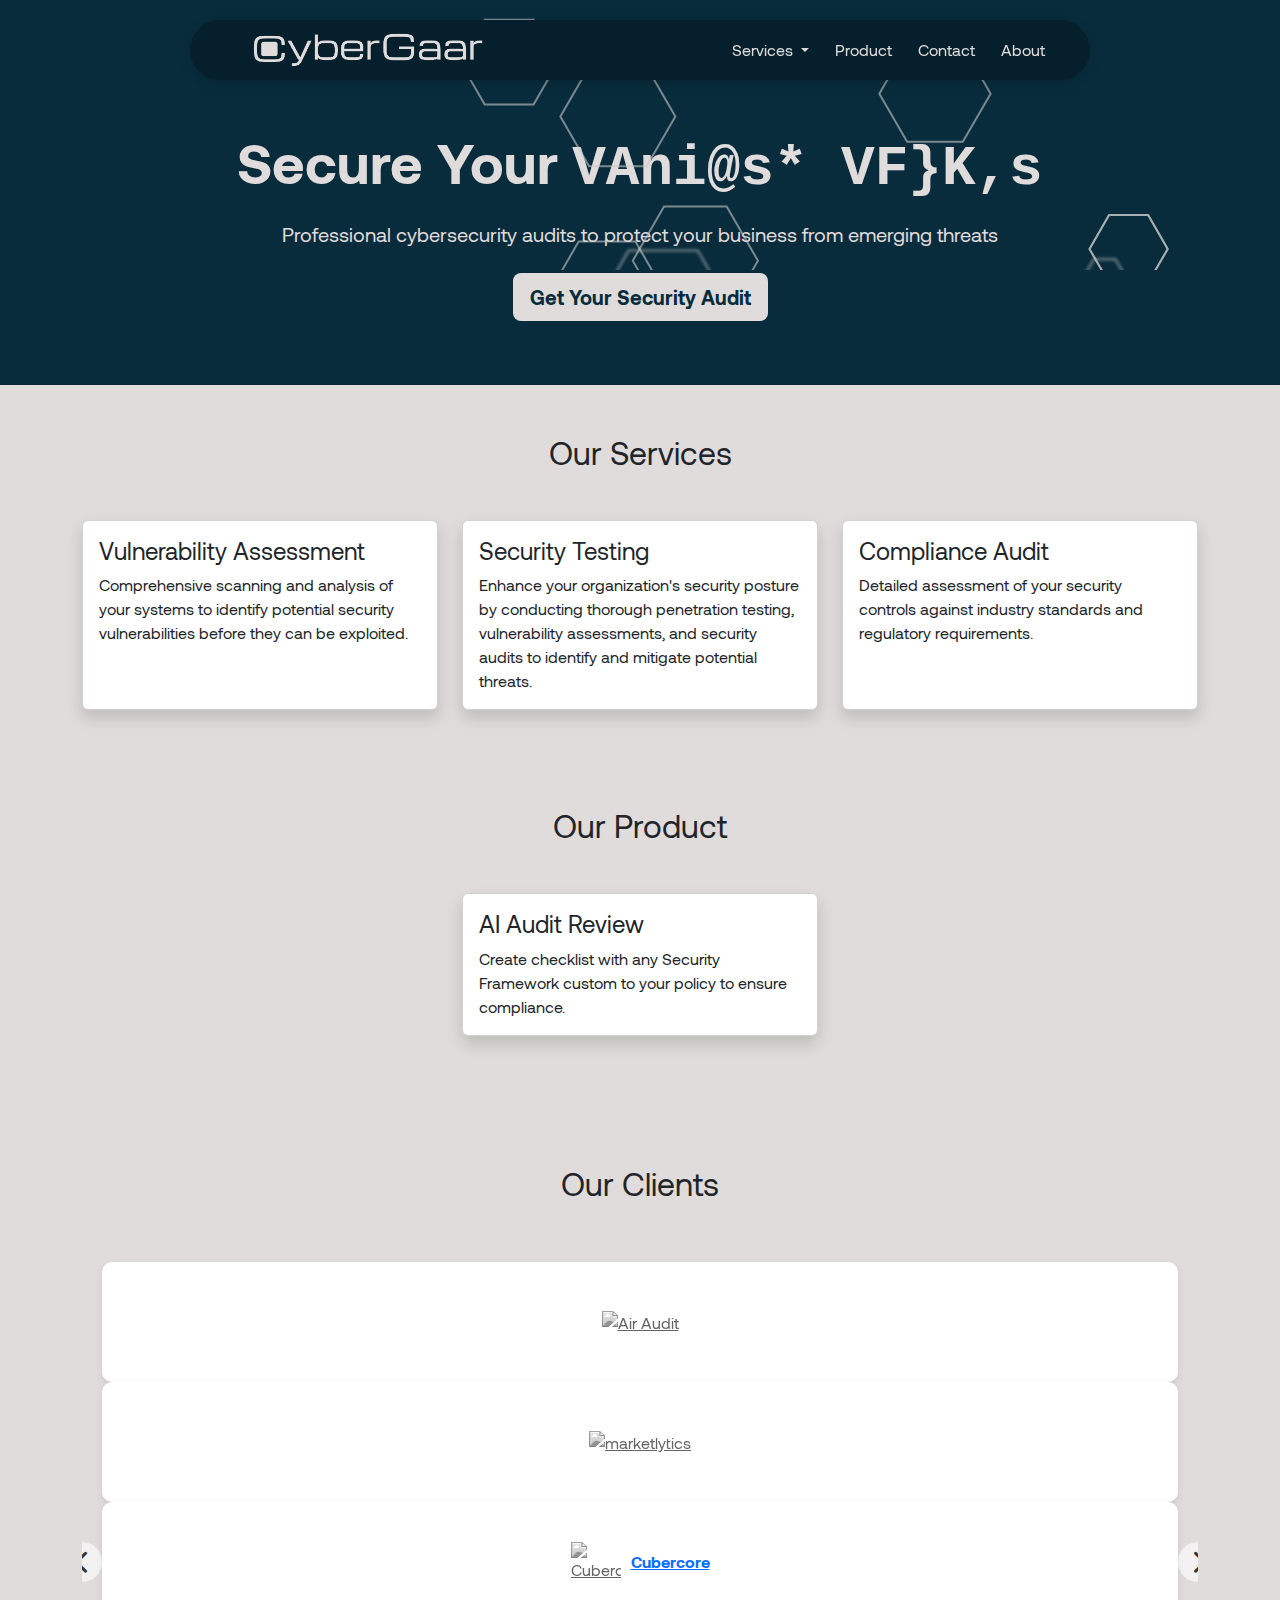
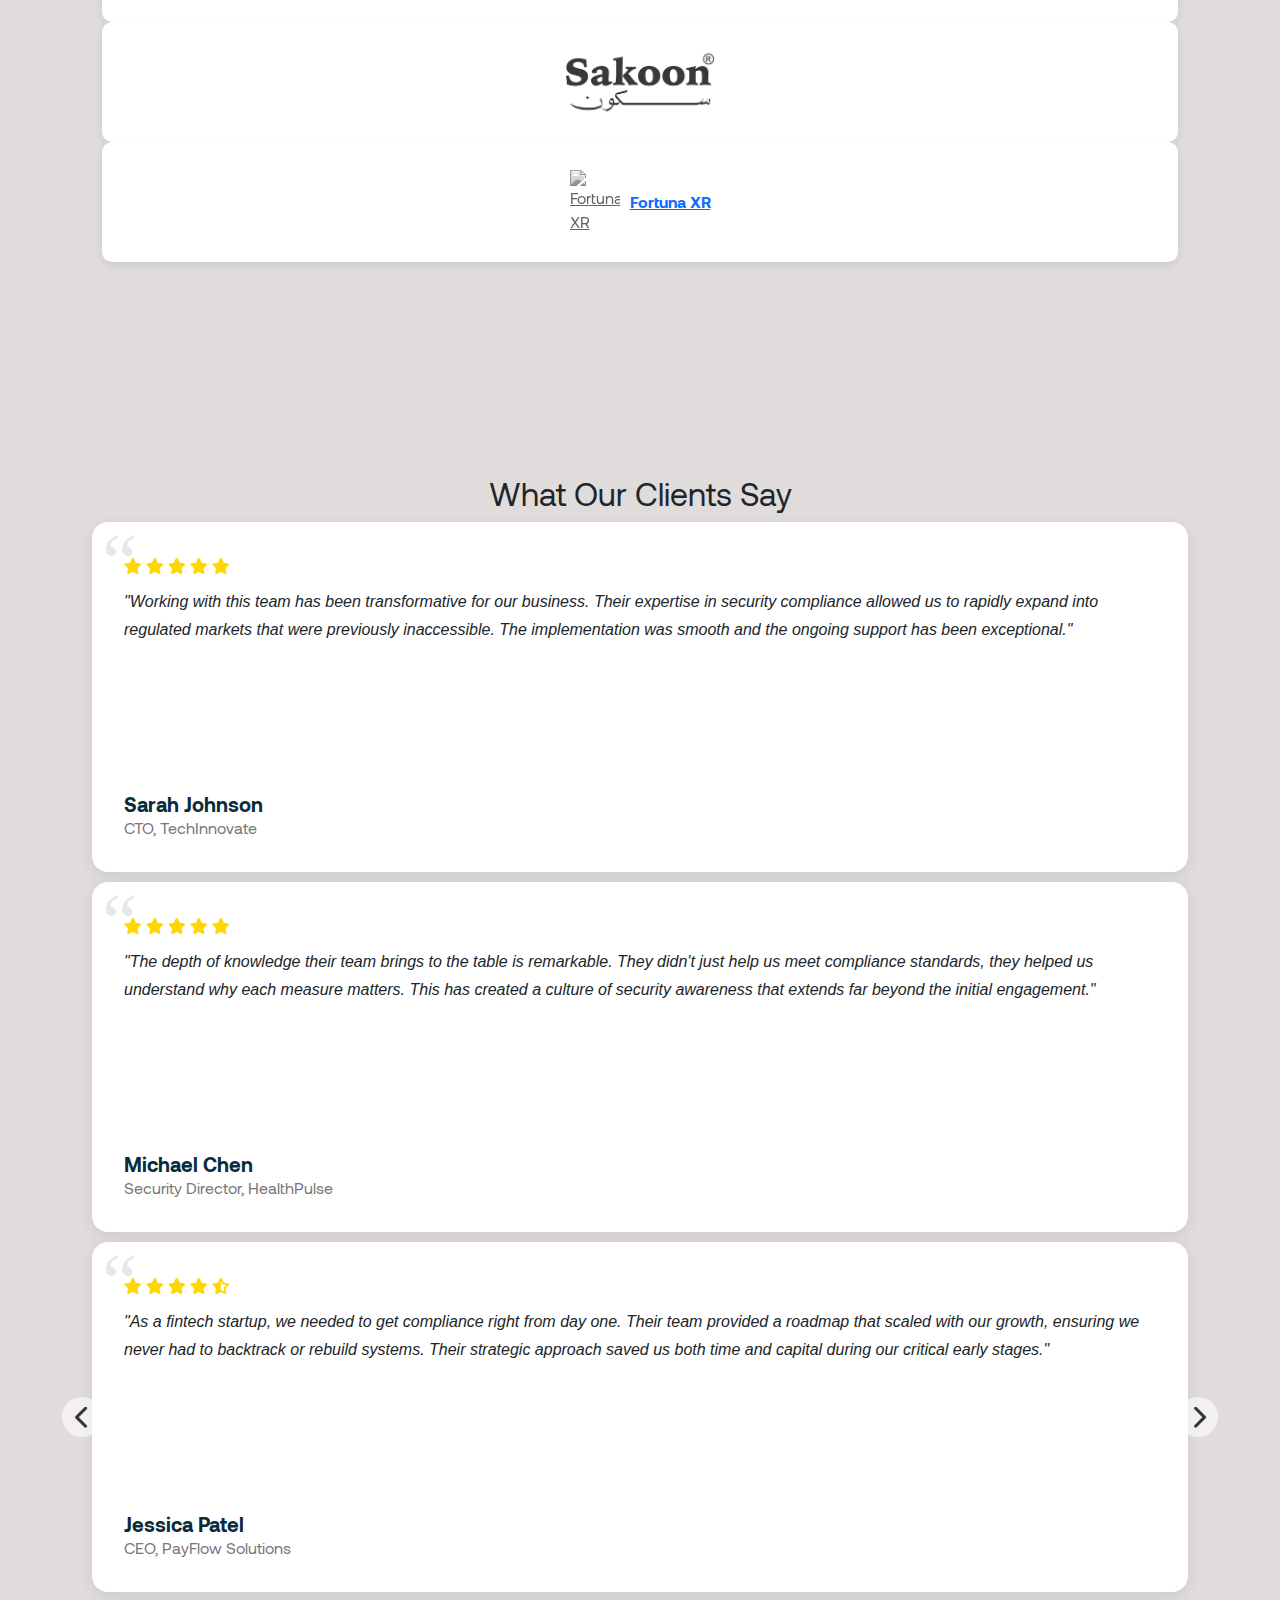
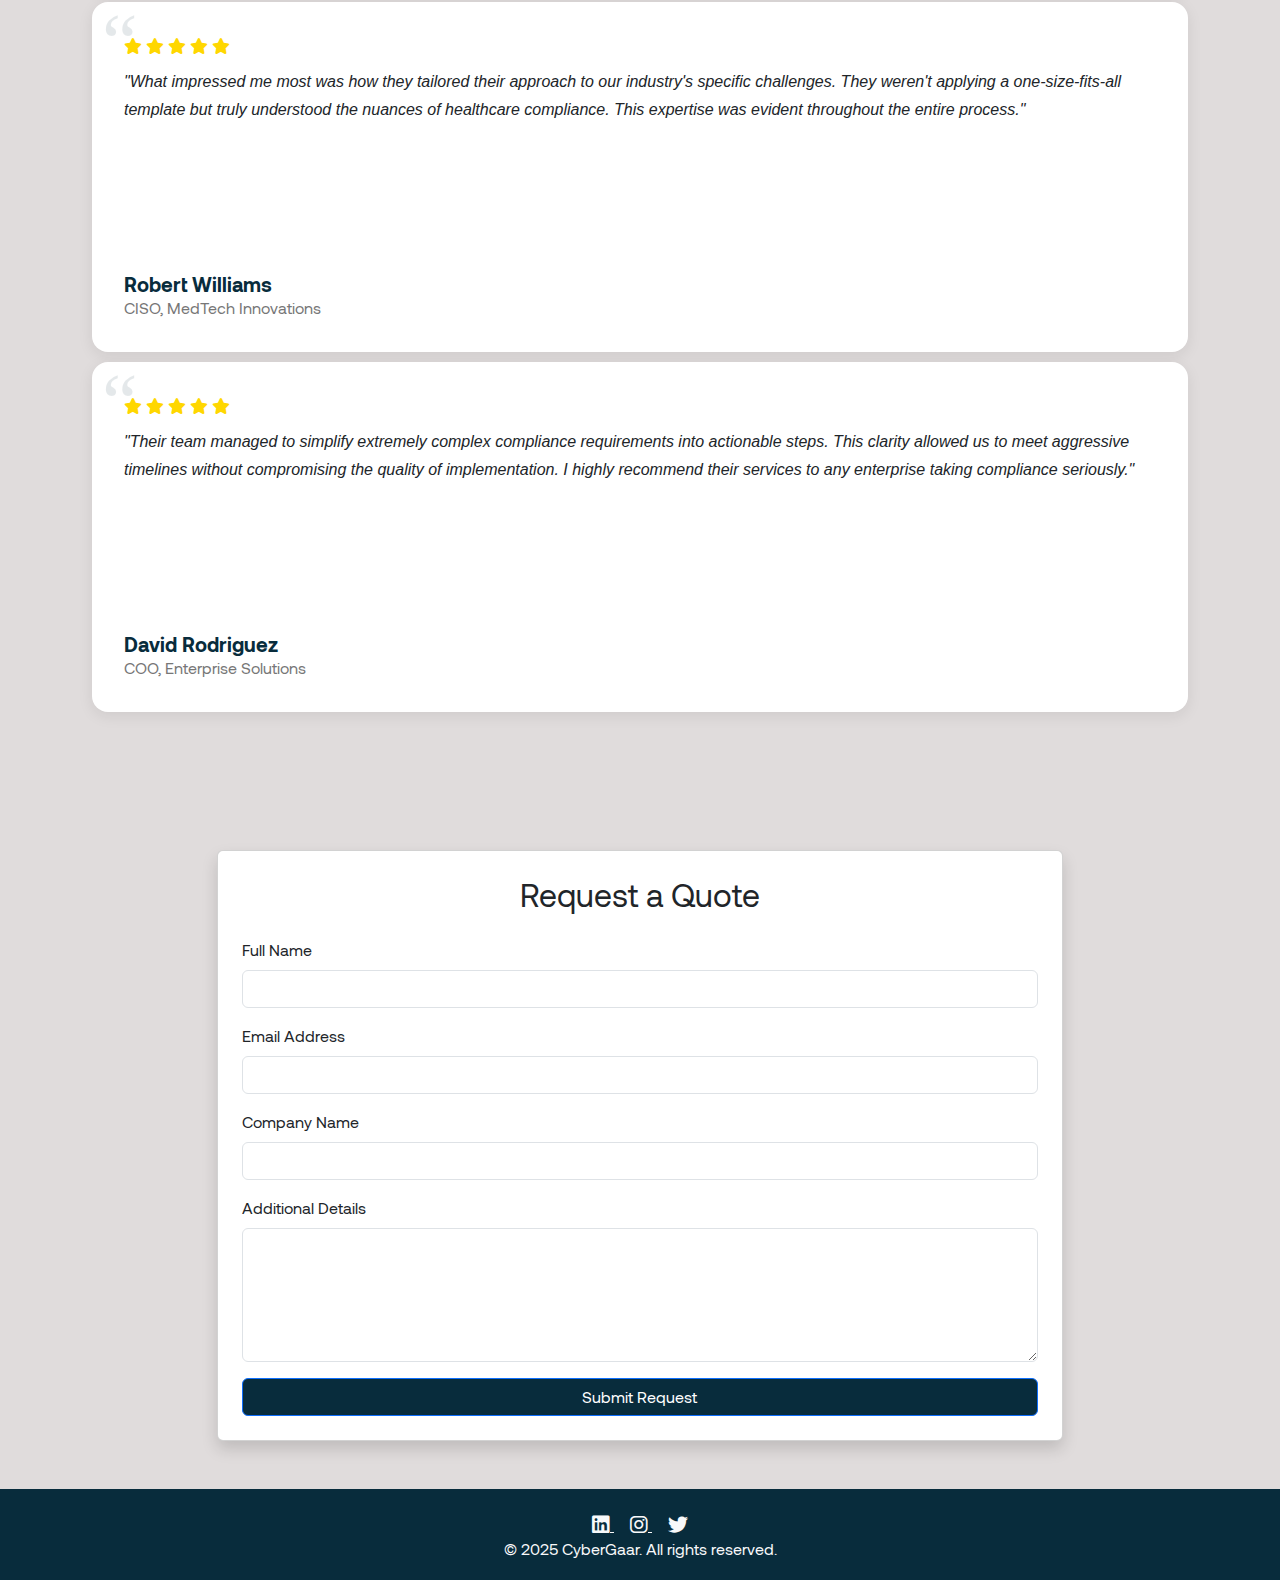
==== commit 15b40c8c: "resolving logo issue" ====
--- a/index.html
+++ b/index.html
@@ -86,9 +86,9 @@
                 <div class="col-md-4">
                     <div class="card h-100 shadow service-card">
                         <div class="card-body">
-                            <h3 class="card-title h4">Social Engineering Defense</h3>
-                            <p class="card-text">Strengthen your organization's security by implementing a robust email phishing framework and also providing realistic phishing simulations to assess and improve employee awareness.</p>
-                        </div>
+                            <h3 class="card-title h4">Security Testing</h3>
+                            <p class="card-text">Enhance your organization's security posture by conducting thorough penetration testing, vulnerability assessments, and security audits to identify and mitigate potential threats.</p>
+                         </div>
                     </div>
                 </div>
                 <div class="col-md-4">
--- a/styles.css
+++ b/styles.css
@@ -62,21 +62,21 @@
     transition: all 0.3s;
 }
 .logo-img {
-    max-height: 7vh;  /* 20% of viewport height */
+    max-height: 50px; /* Set a reasonable fixed size */
     width: auto;
 }
-  
-  /* Adjust logo size for tablets */
+
+/* Adjust logo size for tablets */
 @media (max-width: 991px) {
     .logo-img {
-      max-height: 7vh;  /* Instead of 120px */
-    }
-}
-  
-  /* Further reduce logo size for mobile phones */
+        max-height: 50px;
+    }
+}
+
+/* Further reduce logo size for mobile phones */
 @media (max-width: 576px) {
     .logo-img {
-      max-height: 7vh;  /* Instead of 80px */
+        max-height: 40px;
     }
 }
 .navbar-nav .nav-link:hover {
